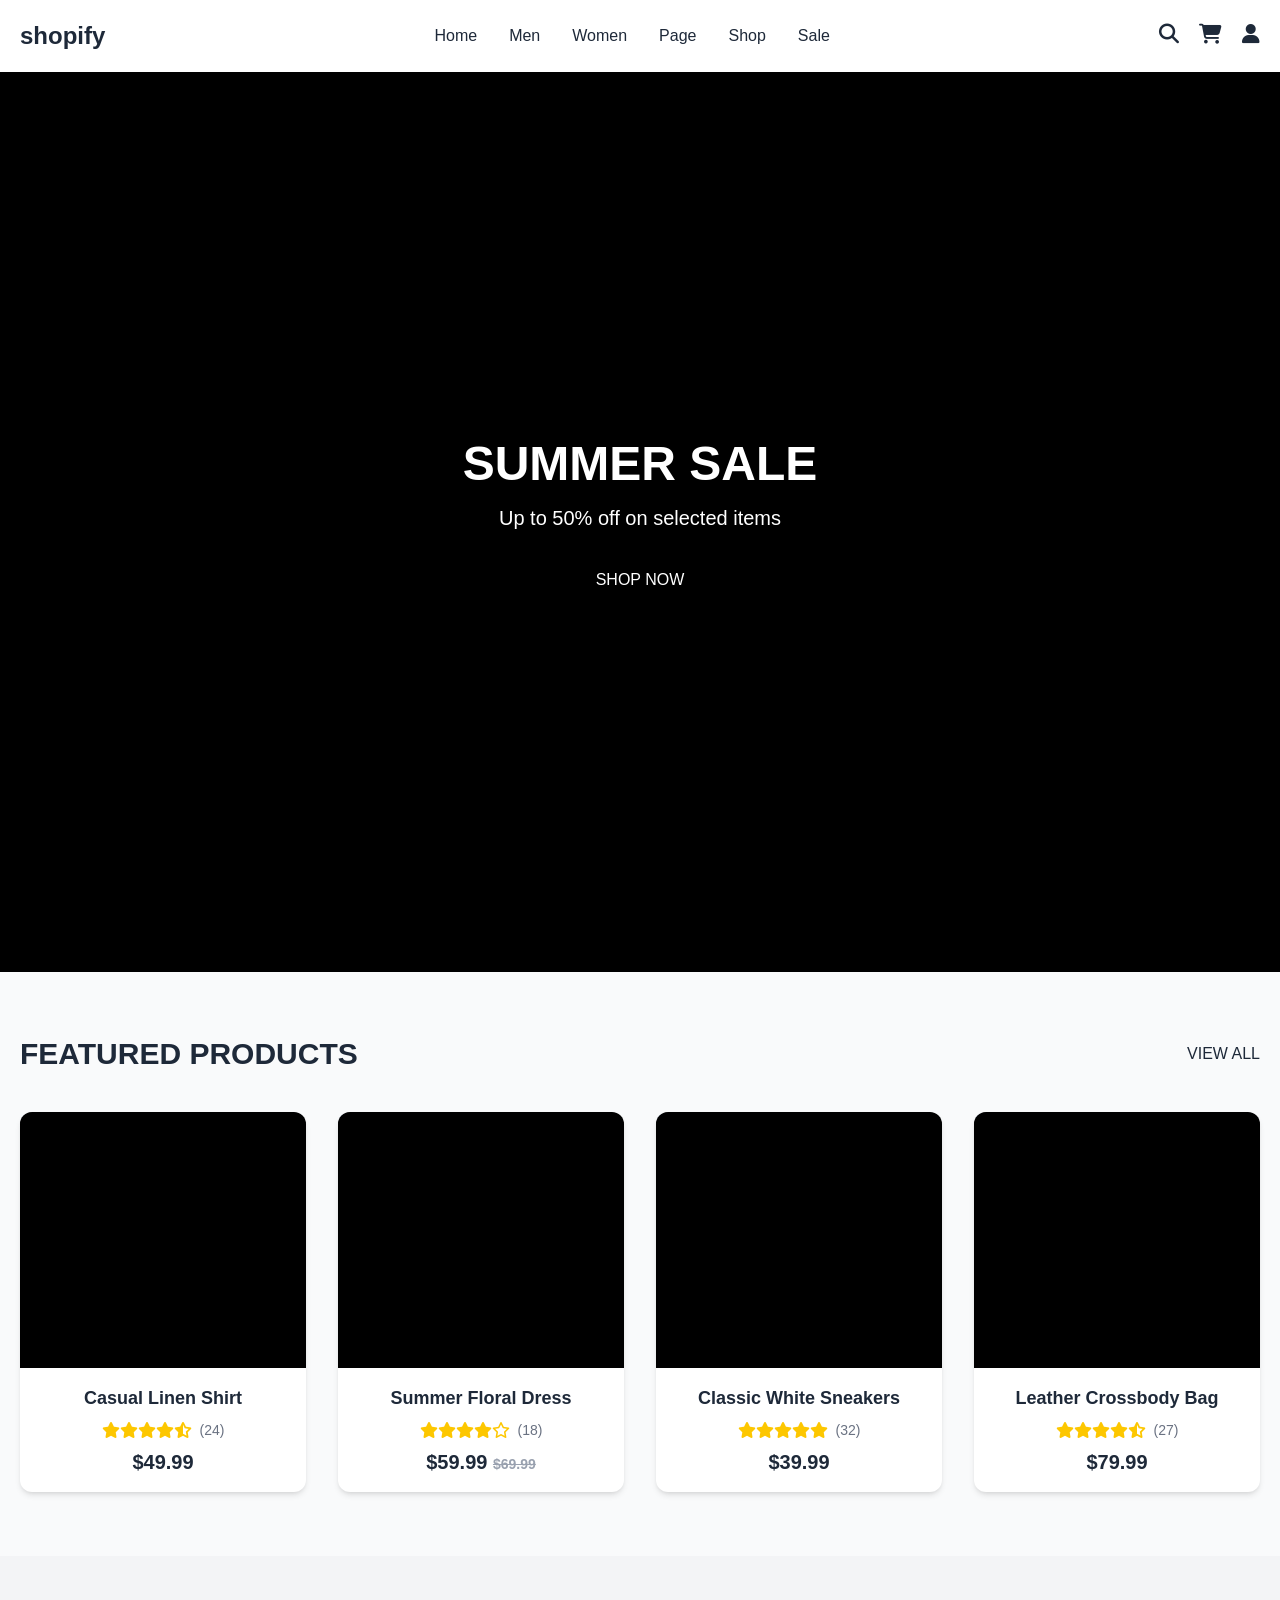
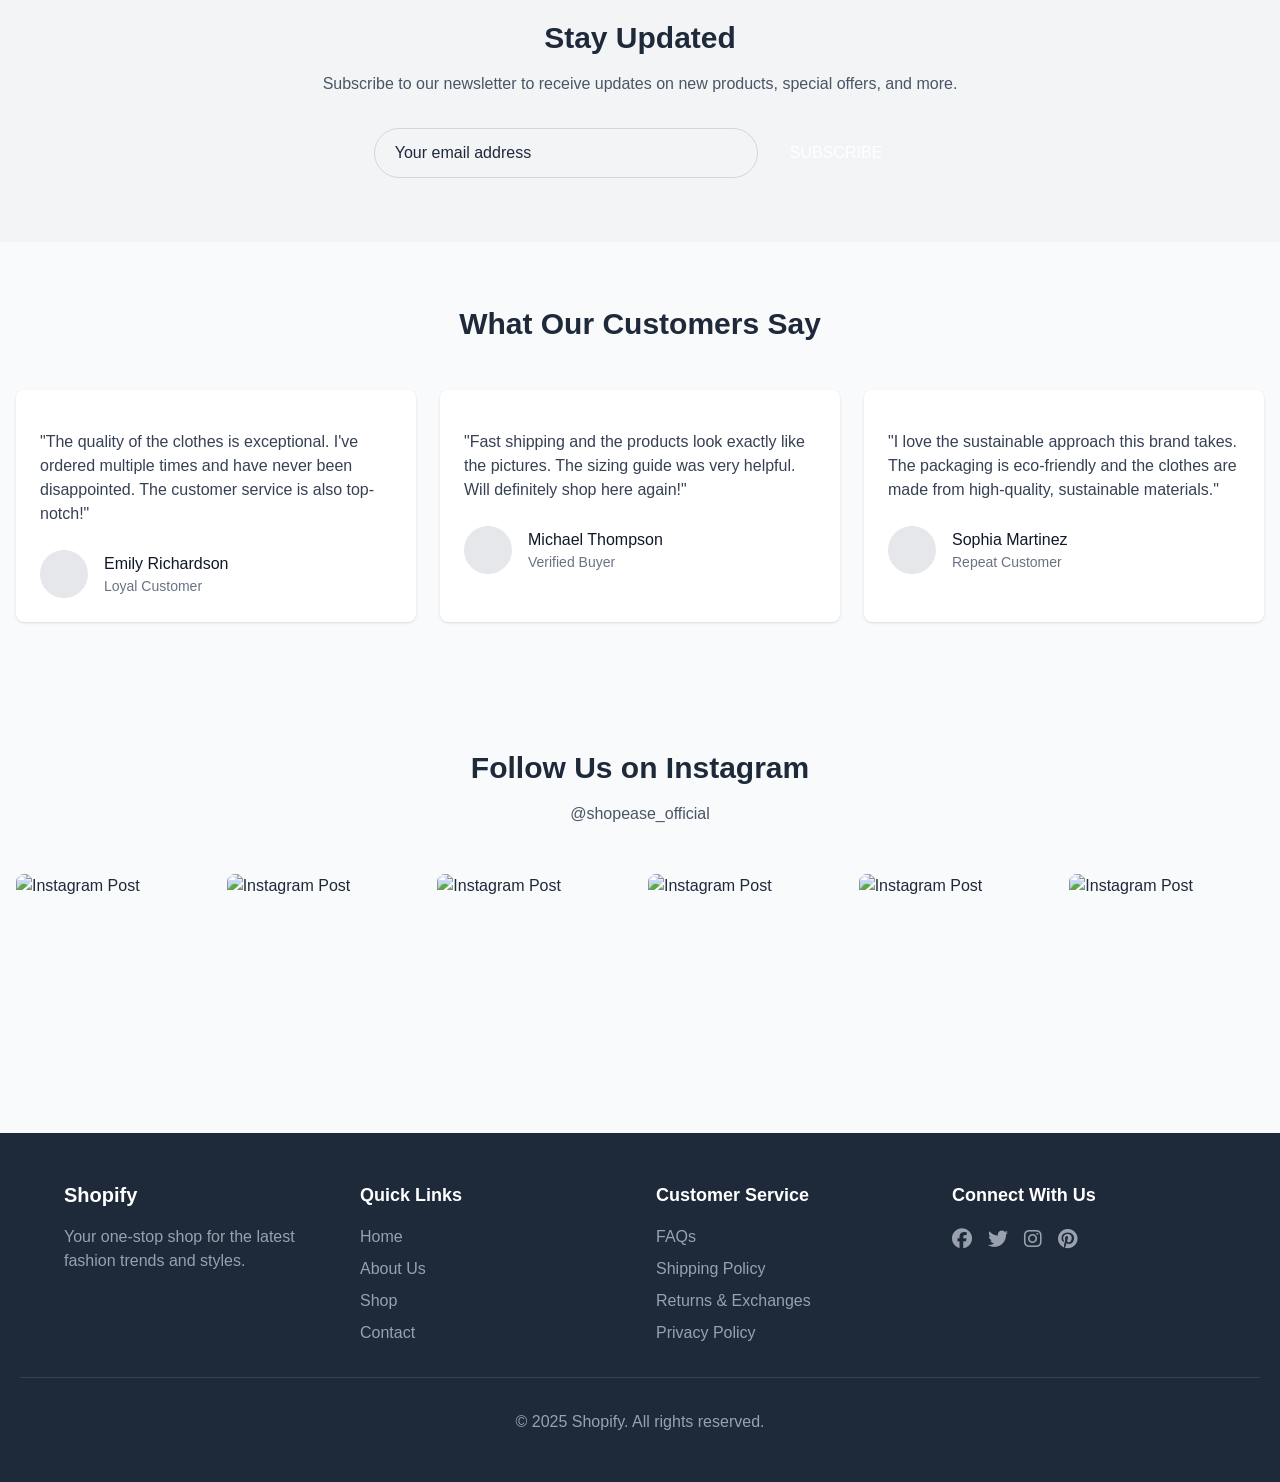
==== index.html @ f3292d83 "first commit" ====
<!DOCTYPE html>
<html lang="en">
<head>
    <meta charset="UTF-8">
    <meta name="viewport" content="width=device-width, initial-scale=1.0">
    <title>Shopify</title>
    <script src="https://cdn.tailwindcss.com"></script>
    <link rel="stylesheet" href="https://cdnjs.cloudflare.com/ajax/libs/font-awesome/6.4.0/css/all.min.css">
    <link rel="stylesheet" href="./output.css">
    <script>
        tailwind.config = {
            theme: {
                extend: {
                    colors: {
                        primary: '#ff6b6b',
                        secondary: '#ff8e8e',
                    },
                    animation: {
                        'shine': 'shine 3s infinite',
                        'fadeInUp': 'fadeInUp 0.8s forwards',
                        'pulse-slow': 'pulse 3s infinite',
                    },
                    keyframes: {
                        shine: {
                            '100%': { left: '100%' },
                        },
                        fadeInUp: {
                            '0%': { opacity: '0', transform: 'translateY(20px)' },
                            '100%': { opacity: '1', transform: 'translateY(0)' },
                        }
                    }
                }
            }
        }
    </script>
    <style type="text/css">
        .offer-banner::before {
            content: "";
            position: absolute;
            top: 0;
            left: -100%;
            width: 100%;
            height: 100%;
            background: linear-gradient(90deg, transparent, rgba(255,255,255,0.2), transparent);
            animation: shine 3s infinite;
        }
        
        .coupon-box::before {
            content: "10% OFF";
            position: absolute;
            top: -10px;
            right: -10px;
            background-color: #ff6b6b;
            color: white;
            padding: 5px 10px;
            border-radius: 50px;
            font-size: 0.8rem;
            transform: rotate(15deg);
            box-shadow: 0 2px 10px rgba(0,0,0,0.1);
        }
        
        .nav-link::after {
            content: '';
            position: absolute;
            bottom: -5px;
            left: 0;
            width: 0;
            height: 2px;
            background-color: #ff6b6b;
            transition: width 0.3s;
        }
        
        .nav-link:hover::after {
            width: 100%;
        }
    </style>
</head>
<body class="bg-gray-50 text-gray-800">
    
    <!-- Navigation Bar -->
    <nav class="flex justify-between items-center px-5 py-5 bg-white shadow-md sticky top-0 z-50">
        <div class="text-2xl font-bold text-gray-800">shopify</div>
        
        <ul class="flex space-x-8">
            <li class="relative">
                <a href="#" class="nav-link text-gray-800 font-medium hover:text-primary transition-colors duration-300">Home</a>
            </li>
            <li class="relative">
                <a href="#" class="nav-link text-gray-800 font-medium hover:text-primary transition-colors duration-300">Men</a>
            </li>
            <li class="relative">
                <a href="#" class="nav-link text-gray-800 font-medium hover:text-primary transition-colors duration-300">Women</a>
            </li>
            <li class="relative">
                <a href="#" class="nav-link text-gray-800 font-medium hover:text-primary transition-colors duration-300">Page</a>
            </li>
            <li class="relative">
                <a href="#" class="nav-link text-gray-800 font-medium hover:text-primary transition-colors duration-300">Shop</a>
            </li>
            <li class="relative">
                <a href="#" class="nav-link text-gray-800 font-medium hover:text-primary transition-colors duration-300">Sale</a>
            </li>
        </ul>
        
        <div class="flex items-center space-x-5">
            <a href="#" class="text-gray-800 hover:text-primary transition-all duration-300 hover:-translate-y-1">
                <i class="fas fa-search text-xl"></i>
            </a>
            <a href="./cart.html" class="text-gray-800 hover:text-primary transition-all duration-300 hover:-translate-y-1">
                <i class="fas fa-shopping-cart text-xl"></i>
            </a>
            <a href="./login.html" class="text-gray-800 hover:text-primary transition-all duration-300 hover:-translate-y-1">
                <i class="fas fa-user text-xl"></i>
            </a>
        </div>
    </nav>
    
    <!-- Hero Banner -->
    <div class="relative h-96 overflow-hidden min-h-screen">
        <img src="https://images.unsplash.com/photo-1483985988355-763728e1935b?ixlib=rb-4.0.3&ixid=M3wxMjA3fDB8MHxwaG90by1wYWdlfHx8fGVufDB8fHx8fA%3D%3D&auto=format&fit=crop&w=1470&q=80" 
             alt="Fashion Sale" 
             class="w-full h-full object-cover object-center"
             loading="lazy">
        <div class="absolute inset-0 bg-black bg-opacity-30 flex items-center justify-center">
            <div class="text-center text-white px-4 animate-fadeInUp">
                <h1 class="text-4xl md:text-5xl font-bold mb-4">SUMMER SALE</h1>
                <p class="text-xl mb-6">Up to 50% off on selected items</p>
                <button class="bg-primary hover:bg-red-500 text-white px-8 py-3 rounded-full font-medium transition-colors duration-300">
                    SHOP NOW
                </button>
            </div>
        </div>
    </div>
    
    
    
    <!-- Featured Products Section -->
    <div class="featured-section px-5 py-16 text-center">
        <div class="section-header flex justify-between items-center mb-10 animate-fadeInUp" style="animation-delay: 0.5s;">
            <h2 class="text-3xl font-bold">FEATURED PRODUCTS</h2>
            <a href="./veiw.html" class="text-primary font-medium hover:underline">VIEW ALL</a>
        </div>
        
        <!-- Product Grid -->
        <div class="grid grid-cols-1 md:grid-cols-2 lg:grid-cols-4 gap-8">
            <!-- Product 1 -->
            <div class="bg-white rounded-xl overflow-hidden shadow-md hover:shadow-xl transition-shadow duration-300 animate-fadeInUp" style="animation-delay: 0.6s;">
                <div class="relative overflow-hidden group">
                    <img src="https://images.unsplash.com/photo-1542272604-787c3835535d?ixlib=rb-4.0.3&ixid=M3wxMjA3fDB8MHxwaG90by1wYWdlfHx8fGVufDB8fHx8fA%3D%3D&auto=format&fit=crop&w=1026&q=80" 
                         alt="Men's Casual Shirt" 
                         class="w-full h-64 object-cover"
                         loading="lazy">
                    <div class="absolute inset-0 bg-black bg-opacity-0 group-hover:bg-opacity-20 transition-all duration-300"></div>
                    <button class="absolute bottom-4 left-1/2 transform -translate-x-1/2 bg-primary text-white px-6 py-2 rounded-full opacity-0 group-hover:opacity-100 transition-all duration-300 hover:bg-red-500">
                        Add to Cart
                    </button>
                </div>
                <div class="p-4">
                    <h3 class="font-semibold text-lg">Casual Linen Shirt</h3>
                    <div class="flex justify-center items-center mt-2">
                        <div class="flex text-yellow-400">
                            <i class="fas fa-star"></i>
                            <i class="fas fa-star"></i>
                            <i class="fas fa-star"></i>
                            <i class="fas fa-star"></i>
                            <i class="fas fa-star-half-alt"></i>
                        </div>
                        <span class="text-gray-500 text-sm ml-2">(24)</span>
                    </div>
                    <p class="text-primary font-bold text-xl mt-2">$49.99</p>
                </div>
            </div>
            
            <!-- Product 2 -->
            <div class="bg-white rounded-xl overflow-hidden shadow-md hover:shadow-xl transition-shadow duration-300 animate-fadeInUp" style="animation-delay: 0.7s;">
                <div class="relative overflow-hidden group">
                    <img src="https://images.unsplash.com/photo-1583743814966-8936f5b7be1a?ixlib=rb-4.0.3&ixid=M3wxMjA3fDB8MHxwaG90by1wYWdlfHx8fGVufDB8fHx8fA%3D%3D&auto=format&fit=crop&w=987&q=80" 
                         alt="Women's Summer Dress" 
                         class="w-full h-64 object-cover"
                         loading="lazy">
                    <div class="absolute inset-0 bg-black bg-opacity-0 group-hover:bg-opacity-20 transition-all duration-300"></div>
                    <button class="absolute bottom-4 left-1/2 transform -translate-x-1/2 bg-primary text-white px-6 py-2 rounded-full opacity-0 group-hover:opacity-100 transition-all duration-300 hover:bg-red-500">
                        Add to Cart
                    </button>
                </div>
                <div class="p-4">
                    <h3 class="font-semibold text-lg">Summer Floral Dress</h3>
                    <div class="flex justify-center items-center mt-2">
                        <div class="flex text-yellow-400">
                            <i class="fas fa-star"></i>
                            <i class="fas fa-star"></i>
                            <i class="fas fa-star"></i>
                            <i class="fas fa-star"></i>
                            <i class="far fa-star"></i>
                        </div>
                        <span class="text-gray-500 text-sm ml-2">(18)</span>
                    </div>
                    <p class="text-primary font-bold text-xl mt-2">$59.99 <span class="text-gray-400 text-sm line-through">$69.99</span></p>
                </div>
            </div>
            
            <!-- Product 3 -->
            <div class="bg-white rounded-xl overflow-hidden shadow-md hover:shadow-xl transition-shadow duration-300 animate-fadeInUp" style="animation-delay: 0.8s;">
                <div class="relative overflow-hidden group">
                    <img src="https://images.unsplash.com/photo-1591047139829-d91aecb6caea?ixlib=rb-4.0.3&ixid=M3wxMjA3fDB8MHxwaG90by1wYWdlfHx8fGVufDB8fHx8fA%3D%3D&auto=format&fit=crop&w=1036&q=80" 
                         alt="Men's Sneakers" 
                         class="w-full h-64 object-cover"
                         loading="lazy">
                    <div class="absolute inset-0 bg-black bg-opacity-0 group-hover:bg-opacity-20 transition-all duration-300"></div>
                    <button class="absolute bottom-4 left-1/2 transform -translate-x-1/2 bg-primary text-white px-6 py-2 rounded-full opacity-0 group-hover:opacity-100 transition-all duration-300 hover:bg-red-500">
                        Add to Cart
                    </button>
                </div>
                <div class="p-4">
                    <h3 class="font-semibold text-lg">Classic White Sneakers</h3>
                    <div class="flex justify-center items-center mt-2">
                        <div class="flex text-yellow-400">
                            <i class="fas fa-star"></i>
                            <i class="fas fa-star"></i>
                            <i class="fas fa-star"></i>
                            <i class="fas fa-star"></i>
                            <i class="fas fa-star"></i>
                        </div>
                        <span class="text-gray-500 text-sm ml-2">(32)</span>
                    </div>
                    <p class="text-primary font-bold text-xl mt-2">$39.99</p>
                </div>
            </div>
            
            <!-- Product 4 -->
            <div class="bg-white rounded-xl overflow-hidden shadow-md hover:shadow-xl transition-shadow duration-300 animate-fadeInUp" style="animation-delay: 0.9s;">
                <div class="relative overflow-hidden group">
                    <img src="https://images.unsplash.com/photo-1529374255404-311a2a4f1fd9?ixlib=rb-4.0.3&ixid=M3wxMjA3fDB8MHxwaG90by1wYWdlfHx8fGVufDB8fHx8fA%3D%3D&auto=format&fit=crop&w=1035&q=80" 
                         alt="Women's Handbag" 
                         class="w-full h-64 object-cover"
                         loading="lazy">
                    <div class="absolute inset-0 bg-black bg-opacity-0 group-hover:bg-opacity-20 transition-all duration-300"></div>
                    <button class="absolute bottom-4 left-1/2 transform -translate-x-1/2 bg-primary text-white px-6 py-2 rounded-full opacity-0 group-hover:opacity-100 transition-all duration-300 hover:bg-red-500">
                        Add to Cart
                    </button>
                </div>
                <div class="p-4">
                    <h3 class="font-semibold text-lg">Leather Crossbody Bag</h3>
                    <div class="flex justify-center items-center mt-2">
                        <div class="flex text-yellow-400">
                            <i class="fas fa-star"></i>
                            <i class="fas fa-star"></i>
                            <i class="fas fa-star"></i>
                            <i class="fas fa-star"></i>
                            <i class="fas fa-star-half-alt"></i>
                        </div>
                        <span class="text-gray-500 text-sm ml-2">(27)</span>
                    </div>
                    <p class="text-primary font-bold text-xl mt-2">$79.99</p>
                </div>
            </div>
        </div>

        
    </div>

    

        
    </div>
    
    <!-- Newsletter Section -->
    <div class="newsletter bg-gray-100 py-16 px-5">
        <div class="max-w-4xl mx-auto text-center animate-fadeInUp" style="animation-delay: 1s;">
            <h2 class="text-3xl font-bold mb-4">Stay Updated</h2>
            <p class="text-gray-600 mb-8 max-w-2xl mx-auto">Subscribe to our newsletter to receive updates on new products, special offers, and more.</p>
            <div class="flex flex-col sm:flex-row justify-center gap-2">
                <input type="email" placeholder="Your email address" class="px-5 py-3 rounded-full border border-gray-300 focus:outline-none focus:border-primary transition-colors duration-300 sm:w-96">
                <button class="bg-primary text-white px-6 py-3 rounded-full font-medium hover:bg-red-500 transition-colors duration-300">
                    SUBSCRIBE
                </button>
            </div>
        </div>
    </div>

    <section class="py-16 bg-gray-50">
      <div class="container mx-auto px-4">
        <h2 class="text-3xl font-bold text-center mb-12">
          What Our Customers Say
        </h2>

        <div class="grid grid-cols-1 md:grid-cols-3 gap-6">
          <!-- Testimonial 1 -->
          <div class="bg-white p-6 rounded-lg shadow-sm">
            <div class="flex text-amber-400 mb-4">
              <i class="ri-star-fill"></i>
              <i class="ri-star-fill"></i>
              <i class="ri-star-fill"></i>
              <i class="ri-star-fill"></i>
              <i class="ri-star-fill"></i>
            </div>
            <p class="text-gray-700 mb-6">
              "The quality of the clothes is exceptional. I've ordered multiple
              times and have never been disappointed. The customer service is
              also top-notch!"
            </p>
            <div class="flex items-center">
              <div
                class="w-12 h-12 rounded-full bg-gray-200 flex items-center justify-center text-gray-500 mr-4"
              >
                <i class="ri-user-3-line text-xl"></i>
              </div>
              <div>
                <h4 class="font-medium text-gray-900">Emily Richardson</h4>
                <p class="text-sm text-gray-500">Loyal Customer</p>
              </div>
            </div>
          </div>

          <!-- Testimonial 2 -->
          <div class="bg-white p-6 rounded-lg shadow-sm">
            <div class="flex text-amber-400 mb-4">
              <i class="ri-star-fill"></i>
              <i class="ri-star-fill"></i>
              <i class="ri-star-fill"></i>
              <i class="ri-star-fill"></i>
              <i class="ri-star-half-fill"></i>
            </div>
            <p class="text-gray-700 mb-6">
              "Fast shipping and the products look exactly like the pictures.
              The sizing guide was very helpful. Will definitely shop here
              again!"
            </p>
            <div class="flex items-center">
              <div
                class="w-12 h-12 rounded-full bg-gray-200 flex items-center justify-center text-gray-500 mr-4"
              >
                <i class="ri-user-3-line text-xl"></i>
              </div>
              <div>
                <h4 class="font-medium text-gray-900">Michael Thompson</h4>
                <p class="text-sm text-gray-500">Verified Buyer</p>
              </div>
            </div>
          </div>

          <!-- Testimonial 3 -->
          <div class="bg-white p-6 rounded-lg shadow-sm">
            <div class="flex text-amber-400 mb-4">
              <i class="ri-star-fill"></i>
              <i class="ri-star-fill"></i>
              <i class="ri-star-fill"></i>
              <i class="ri-star-fill"></i>
              <i class="ri-star-fill"></i>
            </div>
            <p class="text-gray-700 mb-6">
              "I love the sustainable approach this brand takes. The packaging
              is eco-friendly and the clothes are made from high-quality,
              sustainable materials."
            </p>
            <div class="flex items-center">
              <div
                class="w-12 h-12 rounded-full bg-gray-200 flex items-center justify-center text-gray-500 mr-4"
              >
                <i class="ri-user-3-line text-xl"></i>
              </div>
              <div>
                <h4 class="font-medium text-gray-900">Sophia Martinez</h4>
                <p class="text-sm text-gray-500">Repeat Customer</p>
              </div>
            </div>
          </div>
        </div>
      </div>
    </section>

    <!-- Instagram Feed -->
    <section class="py-16">
      <div class="container mx-auto px-4">
        <h2 class="text-3xl font-bold text-center mb-4">
          Follow Us on Instagram
        </h2>
        <p class="text-gray-600 text-center mb-12">@shopease_official</p>

        <div class="grid grid-cols-2 md:grid-cols-4 lg:grid-cols-6 gap-4">
          <a
            href="#"
            class="block aspect-square overflow-hidden rounded-lg group"
          >
            <img
              src="https://readdy.ai/api/search-image?query=fashion%20lifestyle%20image%2C%20person%20wearing%20stylish%20outfit%20in%20urban%20setting%2C%20natural%20lighting%2C%20candid%20pose%2C%20high%20quality&width=300&height=300&seq=insta1&orientation=squarish"
              alt="Instagram Post"
              class="w-full h-full object-cover transition-transform duration-500 group-hover:scale-110"
            />
          </a>
          <a
            href="#"
            class="block aspect-square overflow-hidden rounded-lg group"
          >
            <img
              src="https://readdy.ai/api/search-image?query=close-up%20of%20fashion%20accessories%20arrangement%2C%20minimal%20aesthetic%2C%20soft%20lighting%2C%20high%20quality%20product%20photography&width=300&height=300&seq=insta2&orientation=squarish"
              alt="Instagram Post"
              class="w-full h-full object-cover transition-transform duration-500 group-hover:scale-110"
            />
          </a>
          <a
            href="#"
            class="block aspect-square overflow-hidden rounded-lg group"
          >
            <img
              src="https://readdy.ai/api/search-image?query=person%20wearing%20elegant%20outfit%20in%20cafe%20setting%2C%20lifestyle%20fashion%20photography%2C%20soft%20natural%20lighting%2C%20candid%20moment&width=300&height=300&seq=insta3&orientation=squarish"
              alt="Instagram Post"
              class="w-full h-full object-cover transition-transform duration-500 group-hover:scale-110"
            />
          </a>
          <a
            href="#"
            class="block aspect-square overflow-hidden rounded-lg group"
          >
            <img
              src="https://readdy.ai/api/search-image?query=flatlay%20of%20fashion%20items%20including%20clothing%20and%20accessories%2C%20minimal%20aesthetic%2C%20soft%20lighting%2C%20high%20quality%20product%20photography&width=300&height=300&seq=insta4&orientation=squarish"
              alt="Instagram Post"
              class="w-full h-full object-cover transition-transform duration-500 group-hover:scale-110"
            />
          </a>
          <a
            href="#"
            class="block aspect-square overflow-hidden rounded-lg group"
          >
            <img
              src="https://readdy.ai/api/search-image?query=person%20wearing%20casual%20outfit%20in%20urban%20setting%2C%20lifestyle%20fashion%20photography%2C%20natural%20lighting%2C%20candid%20pose&width=300&height=300&seq=insta5&orientation=squarish"
              alt="Instagram Post"
              class="w-full h-full object-cover transition-transform duration-500 group-hover:scale-110"
            />
          </a>
          <a
            href="#"
            class="block aspect-square overflow-hidden rounded-lg group"
          >
            <img
              src="https://readdy.ai/api/search-image?query=close-up%20of%20shoes%20and%20accessories%2C%20minimal%20aesthetic%2C%20soft%20lighting%2C%20high%20quality%20product%20photography&width=300&height=300&seq=insta6&orientation=squarish"
              alt="Instagram Post"
              class="w-full h-full object-cover transition-transform duration-500 group-hover:scale-110"
            />
          </a>
        </div>
      </div>
    </section>
    
    <!-- Footer -->
    <footer class="bg-gray-800 text-white py-12 px-5">
        <div class="max-w-6xl mx-auto grid grid-cols-1 md:grid-cols-4 gap-8">
            <div>
                <h3 class="text-xl font-bold mb-4">Shopify</h3>
                <p class="text-gray-400">Your one-stop shop for the latest fashion trends and styles.</p>
            </div>
            <div>
                <h4 class="font-semibold text-lg mb-4">Quick Links</h4>
                <ul class="space-y-2">
                    <li><a href="#" class="text-gray-400 hover:text-white transition-colors duration-300">Home</a></li>
                    <li><a href="#" class="text-gray-400 hover:text-white transition-colors duration-300">About Us</a></li>
                    <li><a href="#" class="text-gray-400 hover:text-white transition-colors duration-300">Shop</a></li>
                    <li><a href="#" class="text-gray-400 hover:text-white transition-colors duration-300">Contact</a></li>
                </ul>
            </div>
            <div>
                <h4 class="font-semibold text-lg mb-4">Customer Service</h4>
                <ul class="space-y-2">
                    <li><a href="#" class="text-gray-400 hover:text-white transition-colors duration-300">FAQs</a></li>
                    <li><a href="#" class="text-gray-400 hover:text-white transition-colors duration-300">Shipping Policy</a></li>
                    <li><a href="#" class="text-gray-400 hover:text-white transition-colors duration-300">Returns & Exchanges</a></li>
                    <li><a href="#" class="text-gray-400 hover:text-white transition-colors duration-300">Privacy Policy</a></li>
                </ul>
            </div>
            <div>
                <h4 class="font-semibold text-lg mb-4">Connect With Us</h4>
                <div class="flex space-x-4">
                    <a href="#" class="text-gray-400 hover:text-white transition-colors duration-300 text-xl">
                        <i class="fab fa-facebook"></i>
                    </a>
                    <a href="#" class="text-gray-400 hover:text-white transition-colors duration-300 text-xl">
                        <i class="fab fa-twitter"></i>
                    </a>
                    <a href="#" class="text-gray-400 hover:text-white transition-colors duration-300 text-xl">
                        <i class="fab fa-instagram"></i>
                    </a>
                    <a href="#" class="text-gray-400 hover:text-white transition-colors duration-300 text-xl">
                        <i class="fab fa-pinterest"></i>
                    </a>
                </div>
            </div>
        </div>
        <div class="border-t border-gray-700 mt-8 pt-8 text-center text-gray-400">
            <p>&copy; 2025 Shopify. All rights reserved.</p>
        </div>
    </footer>
</body>
</html>
---- output.css ----
/*! tailwindcss v4.3.3 | MIT License | https://tailwindcss.com */
@layer properties;
@layer theme, base, components, utilities;
@layer theme {
  :root, :host {
    --font-sans: -apple-system, BlinkMacSystemFont, "Segoe UI", Roboto, "Helvetica Neue",
      "Noto Sans", Arial, sans-serif, "Apple Color Emoji", "Segoe UI Emoji",
      "Segoe UI Symbol", "Noto Color Emoji";
    --font-mono: ui-monospace, SFMono-Regular, Menlo, Monaco, Consolas, "Liberation Mono",
      "Courier New", monospace;
    --color-red-500: oklch(63.7% 0.237 25.331);
    --color-red-600: oklch(57.7% 0.245 27.325);
    --color-red-700: oklch(50.5% 0.213 27.518);
    --color-amber-50: oklch(98.7% 0.022 95.277);
    --color-amber-400: oklch(82.8% 0.189 84.429);
    --color-amber-800: oklch(47.3% 0.137 46.201);
    --color-yellow-400: oklch(85.2% 0.199 91.936);
    --color-yellow-500: oklch(79.5% 0.184 86.047);
    --color-green-50: oklch(98.2% 0.018 155.826);
    --color-green-600: oklch(62.7% 0.194 149.214);
    --color-green-700: oklch(52.7% 0.154 150.069);
    --color-green-800: oklch(44.8% 0.119 151.328);
    --color-blue-500: oklch(62.3% 0.214 259.815);
    --color-blue-600: oklch(54.6% 0.245 262.881);
    --color-blue-700: oklch(48.8% 0.243 264.376);
    --color-indigo-50: oklch(96.2% 0.018 272.314);
    --color-purple-50: oklch(97.7% 0.014 308.299);
    --color-purple-100: oklch(94.6% 0.033 307.174);
    --color-purple-500: oklch(62.7% 0.265 303.9);
    --color-purple-600: oklch(55.8% 0.288 302.321);
    --color-purple-700: oklch(49.6% 0.265 301.924);
    --color-rose-500: oklch(64.5% 0.246 16.439);
    --color-rose-600: oklch(58.6% 0.253 17.585);
    --color-gray-50: oklch(98.5% 0.002 247.839);
    --color-gray-100: oklch(96.7% 0.003 264.542);
    --color-gray-200: oklch(92.8% 0.006 264.531);
    --color-gray-300: oklch(87.2% 0.01 258.338);
    --color-gray-400: oklch(70.7% 0.022 261.325);
    --color-gray-500: oklch(55.1% 0.027 264.364);
    --color-gray-600: oklch(44.6% 0.03 256.802);
    --color-gray-700: oklch(37.3% 0.034 259.733);
    --color-gray-800: oklch(27.8% 0.033 256.848);
    --color-gray-900: oklch(21% 0.034 264.665);
    --color-black: #000;
    --color-white: #fff;
    --spacing: 0.25rem;
    --container-md: 28rem;
    --container-2xl: 42rem;
    --container-4xl: 56rem;
    --container-6xl: 72rem;
    --text-xs: 0.75rem;
    --text-xs--line-height: calc(1 / 0.75);
    --text-sm: 0.875rem;
    --text-sm--line-height: calc(1.25 / 0.875);
    --text-lg: 1.125rem;
    --text-lg--line-height: calc(1.75 / 1.125);
    --text-xl: 1.25rem;
    --text-xl--line-height: calc(1.75 / 1.25);
    --text-2xl: 1.5rem;
    --text-2xl--line-height: calc(2 / 1.5);
    --text-3xl: 1.875rem;
    --text-3xl--line-height: calc(2.25 / 1.875);
    --text-4xl: 2.25rem;
    --text-4xl--line-height: calc(2.5 / 2.25);
    --text-5xl: 3rem;
    --text-5xl--line-height: 1;
    --font-weight-medium: 500;
    --font-weight-semibold: 600;
    --font-weight-bold: 700;
    --radius-md: 0.375rem;
    --radius-lg: 0.5rem;
    --radius-xl: 0.75rem;
    --default-transition-duration: 150ms;
    --default-transition-timing-function: cubic-bezier(0.4, 0, 0.2, 1);
    --default-font-family: var(--font-sans);
    --default-mono-font-family: var(--font-mono);
  }
}
@layer base {
  *, ::after, ::before, ::backdrop, ::file-selector-button {
    box-sizing: border-box;
    margin: 0;
    padding: 0;
    border: 0 solid;
  }
  html, :host {
    line-height: 1.5;
    -webkit-text-size-adjust: 100%;
    tab-size: 4;
    font-family: var(--default-font-family, -apple-system, BlinkMacSystemFont, "Segoe UI", Roboto, "Helvetica Neue", "Noto Sans", Arial, sans-serif, "Apple Color Emoji", "Segoe UI Emoji", "Segoe UI Symbol", "Noto Color Emoji");
    font-feature-settings: var(--default-font-feature-settings, normal);
    font-variation-settings: var(--default-font-variation-settings, normal);
    -webkit-tap-highlight-color: transparent;
  }
  hr {
    height: 0;
    color: inherit;
    border-top-width: 1px;
  }
  abbr:where([title]) {
    -webkit-text-decoration: underline dotted;
    text-decoration: underline dotted;
  }
  h1, h2, h3, h4, h5, h6 {
    font-size: inherit;
    font-weight: inherit;
  }
  a {
    color: inherit;
    -webkit-text-decoration: inherit;
    text-decoration: inherit;
  }
  b, strong {
    font-weight: bolder;
  }
  code, kbd, samp, pre {
    font-family: var(--default-mono-font-family, ui-monospace, SFMono-Regular, Menlo, Monaco, Consolas, "Liberation Mono", "Courier New", monospace);
    font-feature-settings: var(--default-mono-font-feature-settings, normal);
    font-variation-settings: var(--default-mono-font-variation-settings, normal);
    font-size: 1em;
  }
  small {
    font-size: 80%;
  }
  sub, sup {
    font-size: 75%;
    line-height: 0;
    position: relative;
    vertical-align: baseline;
  }
  sub {
    bottom: -0.25em;
  }
  sup {
    top: -0.5em;
  }
  table {
    text-indent: 0;
    border-color: inherit;
    border-collapse: collapse;
  }
  :-moz-focusring:where(:not(iframe)) {
    outline: auto;
  }
  progress {
    vertical-align: baseline;
  }
  summary {
    display: list-item;
  }
  ol, ul, menu {
    list-style: none;
  }
  img, svg, video, canvas, audio, iframe, embed, object {
    display: block;
    vertical-align: middle;
  }
  img, video {
    max-width: 100%;
    height: auto;
  }
  button, input, select, optgroup, textarea, ::file-selector-button {
    font: inherit;
    font-feature-settings: inherit;
    font-variation-settings: inherit;
    letter-spacing: inherit;
    color: inherit;
    border-radius: 0;
    background-color: transparent;
    opacity: 1;
  }
  :where(select:is([multiple], [size])) optgroup {
    font-weight: bolder;
  }
  :where(select:is([multiple], [size])) optgroup option {
    padding-inline-start: 20px;
  }
  ::file-selector-button {
    margin-inline-end: 4px;
  }
  ::placeholder {
    opacity: 1;
  }
  @supports (not (-webkit-appearance: -apple-pay-button))  or (contain-intrinsic-size: 1px) {
    ::placeholder {
      color: currentcolor;
      @supports (color: color-mix(in lab, red, red)) {
        color: color-mix(in oklab, currentcolor 50%, transparent);
      }
    }
  }
  textarea {
    resize: vertical;
  }
  ::-webkit-search-decoration {
    -webkit-appearance: none;
  }
  ::-webkit-date-and-time-value {
    min-height: 1lh;
    text-align: inherit;
  }
  ::-webkit-datetime-edit {
    display: inline-flex;
  }
  ::-webkit-datetime-edit-fields-wrapper {
    padding: 0;
  }
  ::-webkit-datetime-edit, ::-webkit-datetime-edit-year-field, ::-webkit-datetime-edit-month-field, ::-webkit-datetime-edit-day-field, ::-webkit-datetime-edit-hour-field, ::-webkit-datetime-edit-minute-field, ::-webkit-datetime-edit-second-field, ::-webkit-datetime-edit-millisecond-field, ::-webkit-datetime-edit-meridiem-field {
    padding-block: 0;
  }
  ::-webkit-calendar-picker-indicator {
    line-height: 1;
  }
  :-moz-ui-invalid {
    box-shadow: none;
  }
  button, input:where([type="button"], [type="reset"], [type="submit"]), ::file-selector-button {
    appearance: button;
  }
  ::-webkit-inner-spin-button, ::-webkit-outer-spin-button {
    height: auto;
  }
  [hidden]:where(:not([hidden="until-found"])) {
    display: none !important;
  }
}
@layer utilities {
  .absolute {
    position: absolute;
  }
  .relative {
    position: relative;
  }
  .sticky {
    position: sticky;
  }
  .inset-0 {
    inset: 0px;
  }
  .top-0 {
    top: 0px;
  }
  .top-4 {
    top: calc(var(--spacing) * 4);
  }
  .bottom-4 {
    bottom: calc(var(--spacing) * 4);
  }
  .left-1\/2 {
    left: calc(1 / 2 * 100%);
  }
  .z-50 {
    z-index: 50;
  }
  .container {
    width: 100%;
    @media (width >= 40rem) {
      max-width: 40rem;
    }
    @media (width >= 48rem) {
      max-width: 48rem;
    }
    @media (width >= 64rem) {
      max-width: 64rem;
    }
    @media (width >= 80rem) {
      max-width: 80rem;
    }
    @media (width >= 96rem) {
      max-width: 96rem;
    }
  }
  .mx-auto {
    margin-inline: auto;
  }
  .my-2 {
    margin-block: calc(var(--spacing) * 2);
  }
  .mt-1 {
    margin-top: var(--spacing);
  }
  .mt-2 {
    margin-top: calc(var(--spacing) * 2);
  }
  .mt-3 {
    margin-top: calc(var(--spacing) * 3);
  }
  .mt-4 {
    margin-top: calc(var(--spacing) * 4);
  }
  .mt-6 {
    margin-top: calc(var(--spacing) * 6);
  }
  .mt-8 {
    margin-top: calc(var(--spacing) * 8);
  }
  .mt-10 {
    margin-top: calc(var(--spacing) * 10);
  }
  .mr-1 {
    margin-right: var(--spacing);
  }
  .mr-2 {
    margin-right: calc(var(--spacing) * 2);
  }
  .mr-3 {
    margin-right: calc(var(--spacing) * 3);
  }
  .mr-4 {
    margin-right: calc(var(--spacing) * 4);
  }
  .mb-2 {
    margin-bottom: calc(var(--spacing) * 2);
  }
  .mb-4 {
    margin-bottom: calc(var(--spacing) * 4);
  }
  .mb-6 {
    margin-bottom: calc(var(--spacing) * 6);
  }
  .mb-8 {
    margin-bottom: calc(var(--spacing) * 8);
  }
  .mb-10 {
    margin-bottom: calc(var(--spacing) * 10);
  }
  .mb-12 {
    margin-bottom: calc(var(--spacing) * 12);
  }
  .ml-1 {
    margin-left: var(--spacing);
  }
  .ml-2 {
    margin-left: calc(var(--spacing) * 2);
  }
  .ml-auto {
    margin-left: auto;
  }
  .block {
    display: block;
  }
  .flex {
    display: flex;
  }
  .grid {
    display: grid;
  }
  .hidden {
    display: none;
  }
  .inline-block {
    display: inline-block;
  }
  .inline-flex {
    display: inline-flex;
  }
  .aspect-square {
    aspect-ratio: 1 / 1;
  }
  .h-4 {
    height: calc(var(--spacing) * 4);
  }
  .h-5 {
    height: calc(var(--spacing) * 5);
  }
  .h-10 {
    height: calc(var(--spacing) * 10);
  }
  .h-12 {
    height: calc(var(--spacing) * 12);
  }
  .h-16 {
    height: calc(var(--spacing) * 16);
  }
  .h-20 {
    height: calc(var(--spacing) * 20);
  }
  .h-64 {
    height: calc(var(--spacing) * 64);
  }
  .h-96 {
    height: calc(var(--spacing) * 96);
  }
  .h-full {
    height: 100%;
  }
  .h-screen {
    height: 100vh;
  }
  .min-h-screen {
    min-height: 100vh;
  }
  .w-4 {
    width: calc(var(--spacing) * 4);
  }
  .w-5 {
    width: calc(var(--spacing) * 5);
  }
  .w-8 {
    width: calc(var(--spacing) * 8);
  }
  .w-10 {
    width: calc(var(--spacing) * 10);
  }
  .w-12 {
    width: calc(var(--spacing) * 12);
  }
  .w-16 {
    width: calc(var(--spacing) * 16);
  }
  .w-20 {
    width: calc(var(--spacing) * 20);
  }
  .w-64 {
    width: calc(var(--spacing) * 64);
  }
  .w-full {
    width: 100%;
  }
  .max-w-2xl {
    max-width: var(--container-2xl);
  }
  .max-w-4xl {
    max-width: var(--container-4xl);
  }
  .max-w-6xl {
    max-width: var(--container-6xl);
  }
  .max-w-md {
    max-width: var(--container-md);
  }
  .flex-1 {
    flex: 1;
  }
  .flex-grow {
    flex-grow: 1;
  }
  .-translate-x-1\/2 {
    --tw-translate-x: calc(calc(1 / 2 * 100%) * -1);
    translate: var(--tw-translate-x) var(--tw-translate-y);
  }
  .transform {
    transform: var(--tw-rotate-x,) var(--tw-rotate-y,) var(--tw-rotate-z,) var(--tw-skew-x,) var(--tw-skew-y,);
  }
  .cursor-not-allowed {
    cursor: not-allowed;
  }
  .cursor-pointer {
    cursor: pointer;
  }
  .grid-cols-1 {
    grid-template-columns: repeat(1, minmax(0, 1fr));
  }
  .grid-cols-2 {
    grid-template-columns: repeat(2, minmax(0, 1fr));
  }
  .flex-col {
    flex-direction: column;
  }
  .items-center {
    align-items: center;
  }
  .items-start {
    align-items: flex-start;
  }
  .justify-between {
    justify-content: space-between;
  }
  .justify-center {
    justify-content: center;
  }
  .justify-end {
    justify-content: flex-end;
  }
  .gap-2 {
    gap: calc(var(--spacing) * 2);
  }
  .gap-3 {
    gap: calc(var(--spacing) * 3);
  }
  .gap-4 {
    gap: calc(var(--spacing) * 4);
  }
  .gap-6 {
    gap: calc(var(--spacing) * 6);
  }
  .gap-8 {
    gap: calc(var(--spacing) * 8);
  }
  :where(.space-y-2 > :not(:last-child)) {
    --tw-space-y-reverse: 0;
    margin-block-start: calc(calc(var(--spacing) * 2) * var(--tw-space-y-reverse));
    margin-block-end: calc(calc(var(--spacing) * 2) * calc(1 - var(--tw-space-y-reverse)));
  }
  :where(.space-y-3 > :not(:last-child)) {
    --tw-space-y-reverse: 0;
    margin-block-start: calc(calc(var(--spacing) * 3) * var(--tw-space-y-reverse));
    margin-block-end: calc(calc(var(--spacing) * 3) * calc(1 - var(--tw-space-y-reverse)));
  }
  :where(.space-y-6 > :not(:last-child)) {
    --tw-space-y-reverse: 0;
    margin-block-start: calc(calc(var(--spacing) * 6) * var(--tw-space-y-reverse));
    margin-block-end: calc(calc(var(--spacing) * 6) * calc(1 - var(--tw-space-y-reverse)));
  }
  :where(.space-x-2 > :not(:last-child)) {
    --tw-space-x-reverse: 0;
    margin-inline-start: calc(calc(var(--spacing) * 2) * var(--tw-space-x-reverse));
    margin-inline-end: calc(calc(var(--spacing) * 2) * calc(1 - var(--tw-space-x-reverse)));
  }
  :where(.space-x-3 > :not(:last-child)) {
    --tw-space-x-reverse: 0;
    margin-inline-start: calc(calc(var(--spacing) * 3) * var(--tw-space-x-reverse));
    margin-inline-end: calc(calc(var(--spacing) * 3) * calc(1 - var(--tw-space-x-reverse)));
  }
  :where(.space-x-4 > :not(:last-child)) {
    --tw-space-x-reverse: 0;
    margin-inline-start: calc(calc(var(--spacing) * 4) * var(--tw-space-x-reverse));
    margin-inline-end: calc(calc(var(--spacing) * 4) * calc(1 - var(--tw-space-x-reverse)));
  }
  :where(.space-x-5 > :not(:last-child)) {
    --tw-space-x-reverse: 0;
    margin-inline-start: calc(calc(var(--spacing) * 5) * var(--tw-space-x-reverse));
    margin-inline-end: calc(calc(var(--spacing) * 5) * calc(1 - var(--tw-space-x-reverse)));
  }
  :where(.space-x-8 > :not(:last-child)) {
    --tw-space-x-reverse: 0;
    margin-inline-start: calc(calc(var(--spacing) * 8) * var(--tw-space-x-reverse));
    margin-inline-end: calc(calc(var(--spacing) * 8) * calc(1 - var(--tw-space-x-reverse)));
  }
  .overflow-hidden {
    overflow: hidden;
  }
  .rounded {
    border-radius: 0.25rem;
  }
  .rounded-full {
    border-radius: calc(infinity * 1px);
  }
  .rounded-lg {
    border-radius: var(--radius-lg);
  }
  .rounded-md {
    border-radius: var(--radius-md);
  }
  .rounded-xl {
    border-radius: var(--radius-xl);
  }
  .rounded-l {
    border-top-left-radius: 0.25rem;
    border-bottom-left-radius: 0.25rem;
  }
  .rounded-l-lg {
    border-top-left-radius: var(--radius-lg);
    border-bottom-left-radius: var(--radius-lg);
  }
  .rounded-r {
    border-top-right-radius: 0.25rem;
    border-bottom-right-radius: 0.25rem;
  }
  .rounded-r-lg {
    border-top-right-radius: var(--radius-lg);
    border-bottom-right-radius: var(--radius-lg);
  }
  .border {
    border-style: var(--tw-border-style);
    border-width: 1px;
  }
  .border-x {
    border-inline-style: var(--tw-border-style);
    border-inline-width: 1px;
  }
  .border-y {
    border-block-style: var(--tw-border-style);
    border-block-width: 1px;
  }
  .border-t {
    border-top-style: var(--tw-border-style);
    border-top-width: 1px;
  }
  .border-b {
    border-bottom-style: var(--tw-border-style);
    border-bottom-width: 1px;
  }
  .border-blue-500 {
    border-color: var(--color-blue-500);
  }
  .border-gray-100 {
    border-color: var(--color-gray-100);
  }
  .border-gray-200 {
    border-color: var(--color-gray-200);
  }
  .border-gray-300 {
    border-color: var(--color-gray-300);
  }
  .border-gray-700 {
    border-color: var(--color-gray-700);
  }
  .border-transparent {
    border-color: transparent;
  }
  .bg-amber-50 {
    background-color: var(--color-amber-50);
  }
  .bg-black {
    background-color: var(--color-black);
  }
  .bg-blue-500 {
    background-color: var(--color-blue-500);
  }
  .bg-blue-600 {
    background-color: var(--color-blue-600);
  }
  .bg-gray-50 {
    background-color: var(--color-gray-50);
  }
  .bg-gray-100 {
    background-color: var(--color-gray-100);
  }
  .bg-gray-200 {
    background-color: var(--color-gray-200);
  }
  .bg-gray-500 {
    background-color: var(--color-gray-500);
  }
  .bg-gray-800 {
    background-color: var(--color-gray-800);
  }
  .bg-green-50 {
    background-color: var(--color-green-50);
  }
  .bg-green-600 {
    background-color: var(--color-green-600);
  }
  .bg-indigo-50 {
    background-color: var(--color-indigo-50);
  }
  .bg-purple-50 {
    background-color: var(--color-purple-50);
  }
  .bg-purple-500 {
    background-color: var(--color-purple-500);
  }
  .bg-purple-600 {
    background-color: var(--color-purple-600);
  }
  .bg-red-600 {
    background-color: var(--color-red-600);
  }
  .bg-white {
    background-color: var(--color-white);
  }
  .object-cover {
    object-fit: cover;
  }
  .object-center {
    object-position: center;
  }
  .p-1 {
    padding: var(--spacing);
  }
  .p-2 {
    padding: calc(var(--spacing) * 2);
  }
  .p-3 {
    padding: calc(var(--spacing) * 3);
  }
  .p-4 {
    padding: calc(var(--spacing) * 4);
  }
  .p-6 {
    padding: calc(var(--spacing) * 6);
  }
  .p-8 {
    padding: calc(var(--spacing) * 8);
  }
  .p-10 {
    padding: calc(var(--spacing) * 10);
  }
  .px-2 {
    padding-inline: calc(var(--spacing) * 2);
  }
  .px-3 {
    padding-inline: calc(var(--spacing) * 3);
  }
  .px-4 {
    padding-inline: calc(var(--spacing) * 4);
  }
  .px-5 {
    padding-inline: calc(var(--spacing) * 5);
  }
  .px-6 {
    padding-inline: calc(var(--spacing) * 6);
  }
  .px-8 {
    padding-inline: calc(var(--spacing) * 8);
  }
  .py-1 {
    padding-block: var(--spacing);
  }
  .py-1\.5 {
    padding-block: calc(var(--spacing) * 1.5);
  }
  .py-2 {
    padding-block: calc(var(--spacing) * 2);
  }
  .py-3 {
    padding-block: calc(var(--spacing) * 3);
  }
  .py-4 {
    padding-block: calc(var(--spacing) * 4);
  }
  .py-5 {
    padding-block: calc(var(--spacing) * 5);
  }
  .py-8 {
    padding-block: calc(var(--spacing) * 8);
  }
  .py-12 {
    padding-block: calc(var(--spacing) * 12);
  }
  .py-16 {
    padding-block: calc(var(--spacing) * 16);
  }
  .pt-2 {
    padding-top: calc(var(--spacing) * 2);
  }
  .pt-3 {
    padding-top: calc(var(--spacing) * 3);
  }
  .pt-8 {
    padding-top: calc(var(--spacing) * 8);
  }
  .text-center {
    text-align: center;
  }
  .text-left {
    text-align: left;
  }
  .text-right {
    text-align: right;
  }
  .text-2xl {
    font-size: var(--text-2xl);
    line-height: var(--tw-leading, var(--text-2xl--line-height));
  }
  .text-3xl {
    font-size: var(--text-3xl);
    line-height: var(--tw-leading, var(--text-3xl--line-height));
  }
  .text-4xl {
    font-size: var(--text-4xl);
    line-height: var(--tw-leading, var(--text-4xl--line-height));
  }
  .text-5xl {
    font-size: var(--text-5xl);
    line-height: var(--tw-leading, var(--text-5xl--line-height));
  }
  .text-lg {
    font-size: var(--text-lg);
    line-height: var(--tw-leading, var(--text-lg--line-height));
  }
  .text-sm {
    font-size: var(--text-sm);
    line-height: var(--tw-leading, var(--text-sm--line-height));
  }
  .text-xl {
    font-size: var(--text-xl);
    line-height: var(--tw-leading, var(--text-xl--line-height));
  }
  .text-xs {
    font-size: var(--text-xs);
    line-height: var(--tw-leading, var(--text-xs--line-height));
  }
  .font-bold {
    --tw-font-weight: var(--font-weight-bold);
    font-weight: var(--font-weight-bold);
  }
  .font-medium {
    --tw-font-weight: var(--font-weight-medium);
    font-weight: var(--font-weight-medium);
  }
  .font-semibold {
    --tw-font-weight: var(--font-weight-semibold);
    font-weight: var(--font-weight-semibold);
  }
  .whitespace-nowrap {
    white-space: nowrap;
  }
  .text-amber-400 {
    color: var(--color-amber-400);
  }
  .text-amber-800 {
    color: var(--color-amber-800);
  }
  .text-blue-500 {
    color: var(--color-blue-500);
  }
  .text-blue-600 {
    color: var(--color-blue-600);
  }
  .text-gray-300 {
    color: var(--color-gray-300);
  }
  .text-gray-400 {
    color: var(--color-gray-400);
  }
  .text-gray-500 {
    color: var(--color-gray-500);
  }
  .text-gray-600 {
    color: var(--color-gray-600);
  }
  .text-gray-700 {
    color: var(--color-gray-700);
  }
  .text-gray-800 {
    color: var(--color-gray-800);
  }
  .text-gray-900 {
    color: var(--color-gray-900);
  }
  .text-green-600 {
    color: var(--color-green-600);
  }
  .text-green-800 {
    color: var(--color-green-800);
  }
  .text-purple-700 {
    color: var(--color-purple-700);
  }
  .text-red-500 {
    color: var(--color-red-500);
  }
  .text-rose-600 {
    color: var(--color-rose-600);
  }
  .text-white {
    color: var(--color-white);
  }
  .text-yellow-400 {
    color: var(--color-yellow-400);
  }
  .text-yellow-500 {
    color: var(--color-yellow-500);
  }
  .line-through {
    text-decoration-line: line-through;
  }
  .opacity-0 {
    opacity: 0%;
  }
  .opacity-50 {
    opacity: 50%;
  }
  .shadow {
    --tw-shadow: 0 1px 3px 0 var(--tw-shadow-color, rgb(0 0 0 / 0.1)), 0 1px 2px -1px var(--tw-shadow-color, rgb(0 0 0 / 0.1));
    box-shadow: var(--tw-inset-shadow), var(--tw-inset-ring-shadow), var(--tw-ring-offset-shadow), var(--tw-ring-shadow), var(--tw-shadow);
  }
  .shadow-md {
    --tw-shadow: 0 4px 6px -1px var(--tw-shadow-color, rgb(0 0 0 / 0.1)), 0 2px 4px -2px var(--tw-shadow-color, rgb(0 0 0 / 0.1));
    box-shadow: var(--tw-inset-shadow), var(--tw-inset-ring-shadow), var(--tw-ring-offset-shadow), var(--tw-ring-shadow), var(--tw-shadow);
  }
  .shadow-sm {
    --tw-shadow: 0 1px 3px 0 var(--tw-shadow-color, rgb(0 0 0 / 0.1)), 0 1px 2px -1px var(--tw-shadow-color, rgb(0 0 0 / 0.1));
    box-shadow: var(--tw-inset-shadow), var(--tw-inset-ring-shadow), var(--tw-ring-offset-shadow), var(--tw-ring-shadow), var(--tw-shadow);
  }
  .transition {
    transition-property: color, background-color, border-color, outline-color, text-decoration-color, fill, stroke, --tw-gradient-from, --tw-gradient-via, --tw-gradient-to, opacity, box-shadow, transform, translate, scale, rotate, filter, -webkit-backdrop-filter, backdrop-filter, display, content-visibility, overlay, pointer-events;
    transition-timing-function: var(--tw-ease, var(--default-transition-timing-function));
    transition-duration: var(--tw-duration, var(--default-transition-duration));
  }
  .transition-all {
    transition-property: all;
    transition-timing-function: var(--tw-ease, var(--default-transition-timing-function));
    transition-duration: var(--tw-duration, var(--default-transition-duration));
  }
  .transition-colors {
    transition-property: color, background-color, border-color, outline-color, text-decoration-color, fill, stroke, --tw-gradient-from, --tw-gradient-via, --tw-gradient-to;
    transition-timing-function: var(--tw-ease, var(--default-transition-timing-function));
    transition-duration: var(--tw-duration, var(--default-transition-duration));
  }
  .transition-shadow {
    transition-property: box-shadow;
    transition-timing-function: var(--tw-ease, var(--default-transition-timing-function));
    transition-duration: var(--tw-duration, var(--default-transition-duration));
  }
  .transition-transform {
    transition-property: transform, translate, scale, rotate;
    transition-timing-function: var(--tw-ease, var(--default-transition-timing-function));
    transition-duration: var(--tw-duration, var(--default-transition-duration));
  }
  .duration-300 {
    --tw-duration: 300ms;
    transition-duration: 300ms;
  }
  .duration-500 {
    --tw-duration: 500ms;
    transition-duration: 500ms;
  }
  @media (hover: hover) {
    .group-hover\:scale-110:is(:where(.group):hover *) {
      --tw-scale-x: 110%;
      --tw-scale-y: 110%;
      --tw-scale-z: 110%;
      scale: var(--tw-scale-x) var(--tw-scale-y);
    }
    .group-hover\:opacity-100:is(:where(.group):hover *) {
      opacity: 100%;
    }
    .hover\:-translate-y-1:hover {
      --tw-translate-y: calc(var(--spacing) * -1);
      translate: var(--tw-translate-x) var(--tw-translate-y);
    }
    .hover\:bg-blue-600:hover {
      background-color: var(--color-blue-600);
    }
    .hover\:bg-blue-700:hover {
      background-color: var(--color-blue-700);
    }
    .hover\:bg-gray-50:hover {
      background-color: var(--color-gray-50);
    }
    .hover\:bg-gray-100:hover {
      background-color: var(--color-gray-100);
    }
    .hover\:bg-green-700:hover {
      background-color: var(--color-green-700);
    }
    .hover\:bg-purple-100:hover {
      background-color: var(--color-purple-100);
    }
    .hover\:bg-purple-700:hover {
      background-color: var(--color-purple-700);
    }
    .hover\:bg-red-500:hover {
      background-color: var(--color-red-500);
    }
    .hover\:bg-red-700:hover {
      background-color: var(--color-red-700);
    }
    .hover\:text-blue-700:hover {
      color: var(--color-blue-700);
    }
    .hover\:text-rose-500:hover {
      color: var(--color-rose-500);
    }
    .hover\:text-white:hover {
      color: var(--color-white);
    }
    .hover\:underline:hover {
      text-decoration-line: underline;
    }
    .hover\:shadow-xl:hover {
      --tw-shadow: 0 20px 25px -5px var(--tw-shadow-color, rgb(0 0 0 / 0.1)), 0 8px 10px -6px var(--tw-shadow-color, rgb(0 0 0 / 0.1));
      box-shadow: var(--tw-inset-shadow), var(--tw-inset-ring-shadow), var(--tw-ring-offset-shadow), var(--tw-ring-shadow), var(--tw-shadow);
    }
  }
  .focus\:border-blue-500:focus {
    border-color: var(--color-blue-500);
  }
  .focus\:ring-2:focus {
    --tw-ring-shadow: var(--tw-ring-inset,) 0 0 0 calc(2px + var(--tw-ring-offset-width)) var(--tw-ring-color, currentcolor);
    box-shadow: var(--tw-inset-shadow), var(--tw-inset-ring-shadow), var(--tw-ring-offset-shadow), var(--tw-ring-shadow), var(--tw-shadow);
  }
  .focus\:ring-blue-500:focus {
    --tw-ring-color: var(--color-blue-500);
  }
  .focus\:ring-offset-2:focus {
    --tw-ring-offset-width: 2px;
    --tw-ring-offset-shadow: var(--tw-ring-inset,) 0 0 0 var(--tw-ring-offset-width) var(--tw-ring-offset-color);
  }
  .focus\:outline-none:focus {
    --tw-outline-style: none;
    outline-style: none;
  }
  @media (width >= 40rem) {
    .sm\:block {
      display: block;
    }
    .sm\:hidden {
      display: none;
    }
    .sm\:inline {
      display: inline;
    }
    .sm\:w-96 {
      width: calc(var(--spacing) * 96);
    }
    .sm\:flex-row {
      flex-direction: row;
    }
    .sm\:p-6 {
      padding: calc(var(--spacing) * 6);
    }
  }
  @media (width >= 48rem) {
    .md\:col-span-1 {
      grid-column: span 1 / span 1;
    }
    .md\:col-span-2 {
      grid-column: span 2 / span 2;
    }
    .md\:w-1\/4 {
      width: calc(1 / 4 * 100%);
    }
    .md\:w-3\/4 {
      width: calc(3 / 4 * 100%);
    }
    .md\:max-w-2xl {
      max-width: var(--container-2xl);
    }
    .md\:grid-cols-2 {
      grid-template-columns: repeat(2, minmax(0, 1fr));
    }
    .md\:grid-cols-3 {
      grid-template-columns: repeat(3, minmax(0, 1fr));
    }
    .md\:grid-cols-4 {
      grid-template-columns: repeat(4, minmax(0, 1fr));
    }
    .md\:flex-row {
      flex-direction: row;
    }
    .md\:text-5xl {
      font-size: var(--text-5xl);
      line-height: var(--tw-leading, var(--text-5xl--line-height));
    }
  }
  @media (width >= 64rem) {
    .lg\:grid-cols-4 {
      grid-template-columns: repeat(4, minmax(0, 1fr));
    }
    .lg\:grid-cols-6 {
      grid-template-columns: repeat(6, minmax(0, 1fr));
    }
  }
}
@property --tw-translate-x {
  syntax: "*";
  inherits: false;
  initial-value: 0;
}
@property --tw-translate-y {
  syntax: "*";
  inherits: false;
  initial-value: 0;
}
@property --tw-translate-z {
  syntax: "*";
  inherits: false;
  initial-value: 0;
}
@property --tw-rotate-x {
  syntax: "*";
  inherits: false;
}
@property --tw-rotate-y {
  syntax: "*";
  inherits: false;
}
@property --tw-rotate-z {
  syntax: "*";
  inherits: false;
}
@property --tw-skew-x {
  syntax: "*";
  inherits: false;
}
@property --tw-skew-y {
  syntax: "*";
  inherits: false;
}
@property --tw-space-y-reverse {
  syntax: "*";
  inherits: false;
  initial-value: 0;
}
@property --tw-space-x-reverse {
  syntax: "*";
  inherits: false;
  initial-value: 0;
}
@property --tw-border-style {
  syntax: "*";
  inherits: false;
  initial-value: solid;
}
@property --tw-font-weight {
  syntax: "*";
  inherits: false;
}
@property --tw-shadow {
  syntax: "*";
  inherits: false;
  initial-value: 0 0 #0000;
}
@property --tw-shadow-color {
  syntax: "*";
  inherits: false;
}
@property --tw-shadow-alpha {
  syntax: "<percentage>";
  inherits: false;
  initial-value: 100%;
}
@property --tw-inset-shadow {
  syntax: "*";
  inherits: false;
  initial-value: 0 0 #0000;
}
@property --tw-inset-shadow-color {
  syntax: "*";
  inherits: false;
}
@property --tw-inset-shadow-alpha {
  syntax: "<percentage>";
  inherits: false;
  initial-value: 100%;
}
@property --tw-ring-color {
  syntax: "*";
  inherits: false;
}
@property --tw-ring-shadow {
  syntax: "*";
  inherits: false;
  initial-value: 0 0 #0000;
}
@property --tw-inset-ring-color {
  syntax: "*";
  inherits: false;
}
@property --tw-inset-ring-shadow {
  syntax: "*";
  inherits: false;
  initial-value: 0 0 #0000;
}
@property --tw-ring-inset {
  syntax: "*";
  inherits: false;
}
@property --tw-ring-offset-width {
  syntax: "<length>";
  inherits: false;
  initial-value: 0px;
}
@property --tw-ring-offset-color {
  syntax: "*";
  inherits: false;
  initial-value: #fff;
}
@property --tw-ring-offset-shadow {
  syntax: "*";
  inherits: false;
  initial-value: 0 0 #0000;
}
@property --tw-duration {
  syntax: "*";
  inherits: false;
}
@property --tw-scale-x {
  syntax: "*";
  inherits: false;
  initial-value: 1;
}
@property --tw-scale-y {
  syntax: "*";
  inherits: false;
  initial-value: 1;
}
@property --tw-scale-z {
  syntax: "*";
  inherits: false;
  initial-value: 1;
}
@layer properties {
  @supports ((-webkit-hyphens: none) and (not (margin-trim: inline))) or ((-moz-orient: inline) and (not (color:rgb(from red r g b)))) {
    *, ::before, ::after, ::backdrop {
      --tw-translate-x: 0;
      --tw-translate-y: 0;
      --tw-translate-z: 0;
      --tw-rotate-x: initial;
      --tw-rotate-y: initial;
      --tw-rotate-z: initial;
      --tw-skew-x: initial;
      --tw-skew-y: initial;
      --tw-space-y-reverse: 0;
      --tw-space-x-reverse: 0;
      --tw-border-style: solid;
      --tw-font-weight: initial;
      --tw-shadow: 0 0 #0000;
      --tw-shadow-color: initial;
      --tw-shadow-alpha: 100%;
      --tw-inset-shadow: 0 0 #0000;
      --tw-inset-shadow-color: initial;
      --tw-inset-shadow-alpha: 100%;
      --tw-ring-color: initial;
      --tw-ring-shadow: 0 0 #0000;
      --tw-inset-ring-color: initial;
      --tw-inset-ring-shadow: 0 0 #0000;
      --tw-ring-inset: initial;
      --tw-ring-offset-width: 0px;
      --tw-ring-offset-color: #fff;
      --tw-ring-offset-shadow: 0 0 #0000;
      --tw-duration: initial;
      --tw-scale-x: 1;
      --tw-scale-y: 1;
      --tw-scale-z: 1;
    }
  }
}
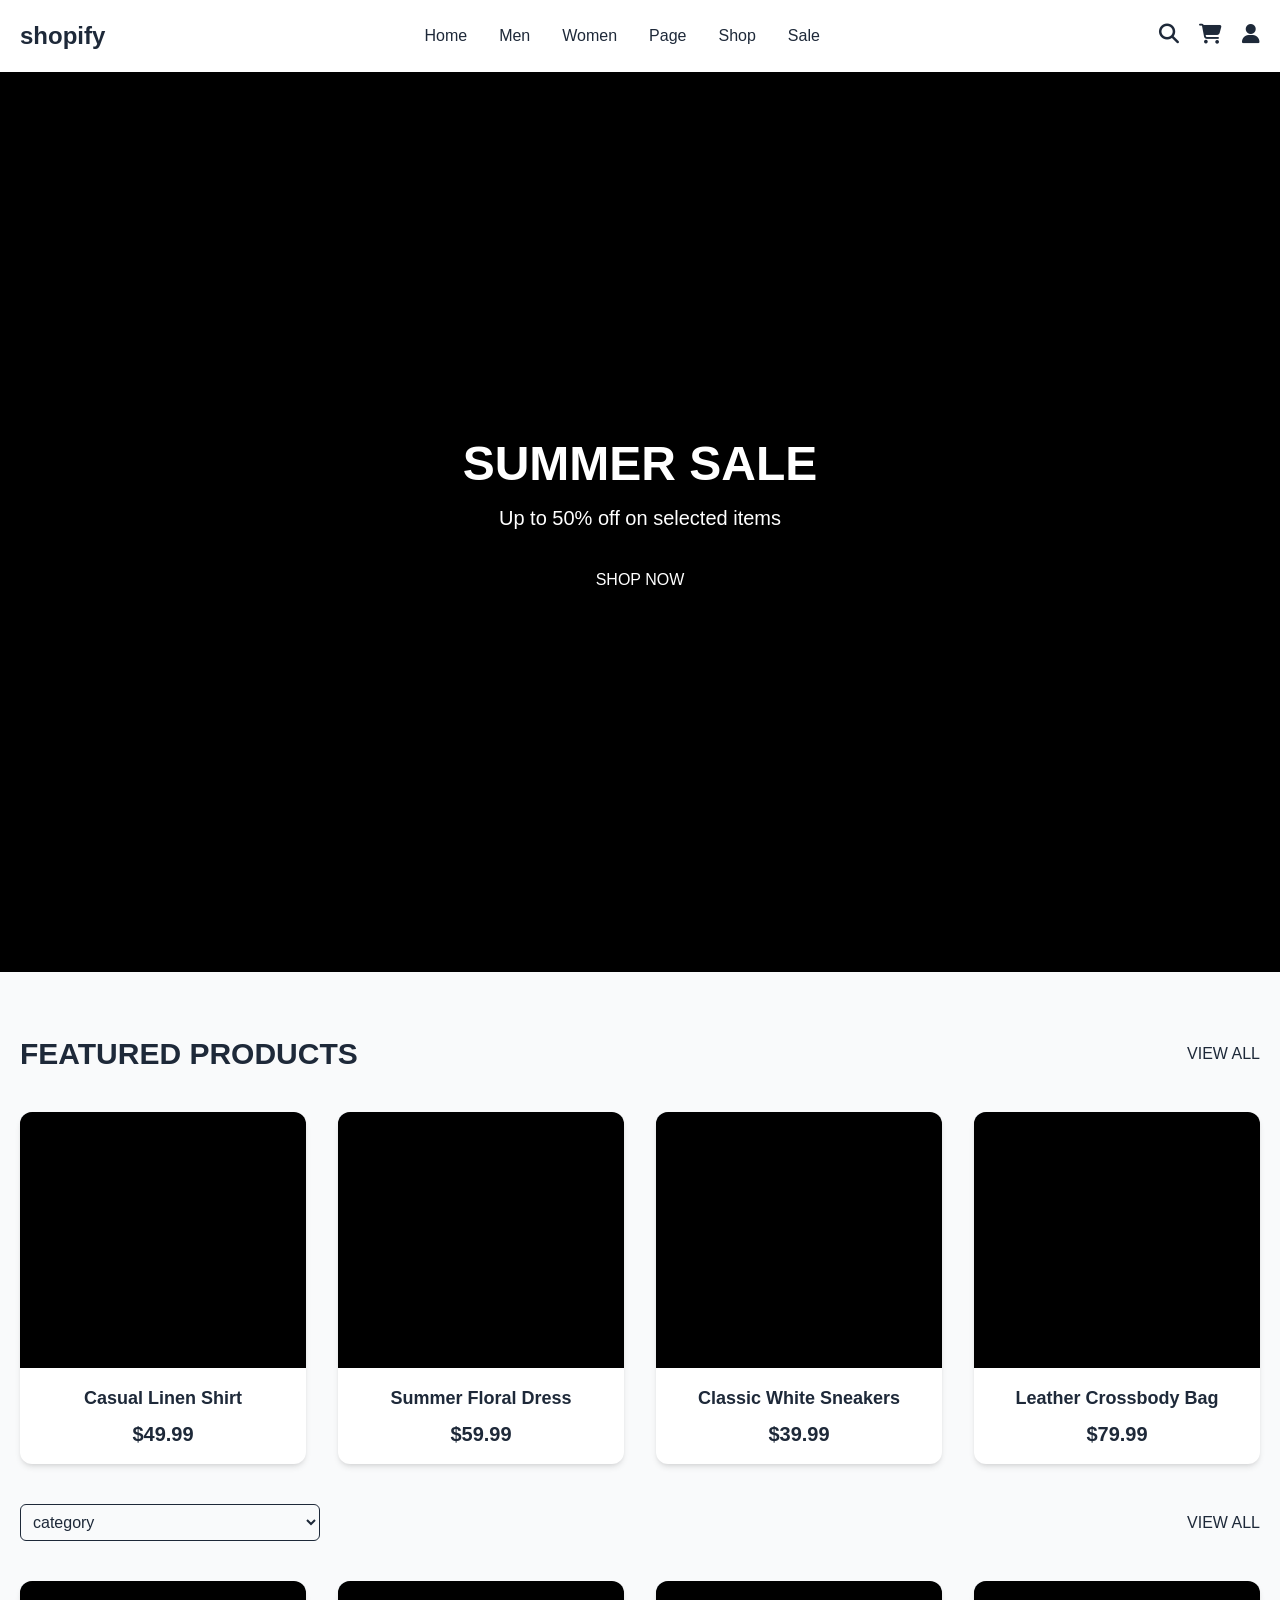
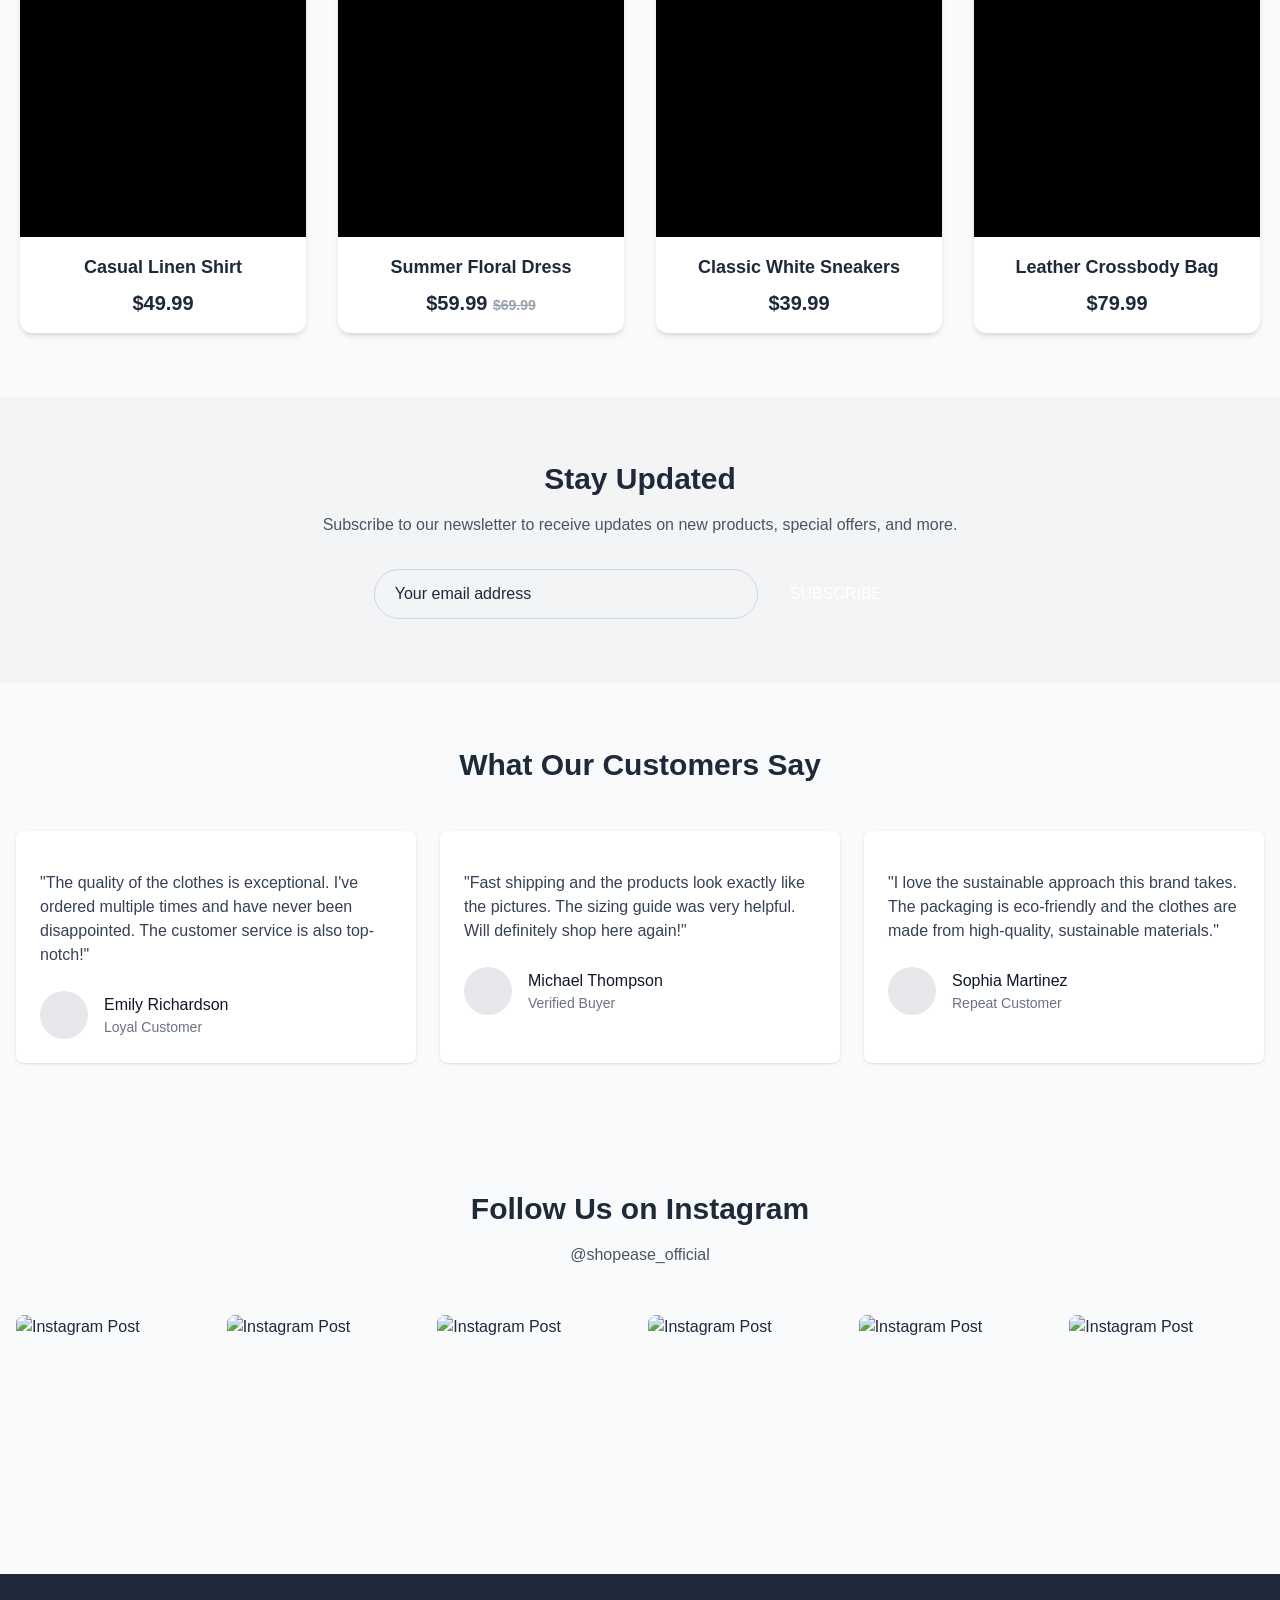
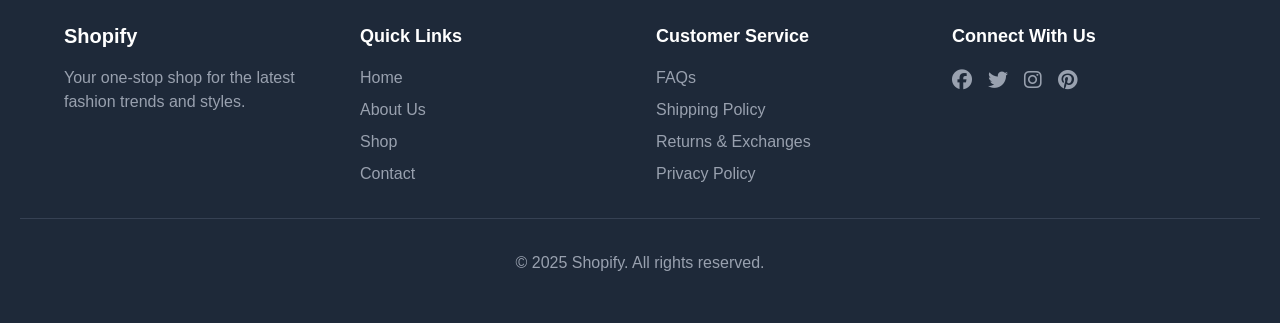
==== commit 989f62c1: "added category and sort" ====
--- a/index.html
+++ b/index.html
@@ -1,5 +1,6 @@
 <!DOCTYPE html>
 <html lang="en">
+
 <head>
     <meta charset="UTF-8">
     <meta name="viewport" content="width=device-width, initial-scale=1.0">
@@ -41,10 +42,10 @@
             left: -100%;
             width: 100%;
             height: 100%;
-            background: linear-gradient(90deg, transparent, rgba(255,255,255,0.2), transparent);
+            background: linear-gradient(90deg, transparent, rgba(255, 255, 255, 0.2), transparent);
             animation: shine 3s infinite;
         }
-        
+
         .coupon-box::before {
             content: "10% OFF";
             position: absolute;
@@ -56,9 +57,9 @@
             border-radius: 50px;
             font-size: 0.8rem;
             transform: rotate(15deg);
-            box-shadow: 0 2px 10px rgba(0,0,0,0.1);
+            box-shadow: 0 2px 10px rgba(0, 0, 0, 0.1);
         }
-        
+
         .nav-link::after {
             content: '';
             position: absolute;
@@ -69,209 +70,316 @@
             background-color: #ff6b6b;
             transition: width 0.3s;
         }
-        
+
         .nav-link:hover::after {
             width: 100%;
         }
     </style>
 </head>
+
 <body class="bg-gray-50 text-gray-800">
-    
+
     <!-- Navigation Bar -->
     <nav class="flex justify-between items-center px-5 py-5 bg-white shadow-md sticky top-0 z-50">
         <div class="text-2xl font-bold text-gray-800">shopify</div>
-        
-        <ul class="flex space-x-8">
+
+        <ul class="space-x-8 hidden md:flex">
             <li class="relative">
-                <a href="#" class="nav-link text-gray-800 font-medium hover:text-primary transition-colors duration-300">Home</a>
+                <a href="#"
+                    class="nav-link text-gray-800 font-medium hover:text-primary transition-colors duration-300">Home</a>
             </li>
             <li class="relative">
-                <a href="#" class="nav-link text-gray-800 font-medium hover:text-primary transition-colors duration-300">Men</a>
+                <a href="#"
+                    class="nav-link text-gray-800 font-medium hover:text-primary transition-colors duration-300">Men</a>
             </li>
             <li class="relative">
-                <a href="#" class="nav-link text-gray-800 font-medium hover:text-primary transition-colors duration-300">Women</a>
+                <a href="#"
+                    class="nav-link text-gray-800 font-medium hover:text-primary transition-colors duration-300">Women</a>
             </li>
             <li class="relative">
-                <a href="#" class="nav-link text-gray-800 font-medium hover:text-primary transition-colors duration-300">Page</a>
+                <a href="#"
+                    class="nav-link text-gray-800 font-medium hover:text-primary transition-colors duration-300">Page</a>
             </li>
             <li class="relative">
-                <a href="#" class="nav-link text-gray-800 font-medium hover:text-primary transition-colors duration-300">Shop</a>
+                <a href="#"
+                    class="nav-link text-gray-800 font-medium hover:text-primary transition-colors duration-300">Shop</a>
             </li>
             <li class="relative">
-                <a href="#" class="nav-link text-gray-800 font-medium hover:text-primary transition-colors duration-300">Sale</a>
+                <a href="#"
+                    class="nav-link text-gray-800 font-medium hover:text-primary transition-colors duration-300">Sale</a>
             </li>
         </ul>
-        
-        <div class="flex items-center space-x-5">
-            <a href="#" class="text-gray-800 hover:text-primary transition-all duration-300 hover:-translate-y-1">
+
+        <div class="flex items-center space-x-3 md:space-x-5">
+            <!-- Search -->
+            <form id="searchForm" class="flex items-center">
+                <input id="searchInput" type="search" placeholder="Search products..."
+                    class="hidden w-40 md:w-64 border-b border-gray-400 bg-transparent px-2 py-1 text-gray-800 focus:outline-none focus:border-primary" />
+            </form>
+
+            <button id="searchToggle" type="button" aria-label="Search"
+                class="text-gray-800 hover:text-primary transition-all duration-300 hover:-translate-y-1">
                 <i class="fas fa-search text-xl"></i>
+            </button>
+
+            <a href="./cart.html"
+                class="relative text-gray-800 hover:text-primary transition-all duration-300 hover:-translate-y-1">
+                <i class="fas fa-shopping-cart text-xl"></i>
+                <span id="cartCount"
+                    class=" absolute -top-2 -right-3 bg-red-500 text-white text-xs rounded-full w-5 h-5 flex items-center justify-center">0</span>
             </a>
-            <a href="./cart.html" class="text-gray-800 hover:text-primary transition-all duration-300 hover:-translate-y-1">
-                <i class="fas fa-shopping-cart text-xl"></i>
-            </a>
-            <a href="./login.html" class="text-gray-800 hover:text-primary transition-all duration-300 hover:-translate-y-1">
+            <a href="./login.html"
+                class="text-gray-800 hover:text-primary transition-all duration-300 hover:-translate-y-1">
                 <i class="fas fa-user text-xl"></i>
             </a>
         </div>
     </nav>
-    
+
     <!-- Hero Banner -->
     <div class="relative h-96 overflow-hidden min-h-screen">
-        <img src="https://images.unsplash.com/photo-1483985988355-763728e1935b?ixlib=rb-4.0.3&ixid=M3wxMjA3fDB8MHxwaG90by1wYWdlfHx8fGVufDB8fHx8fA%3D%3D&auto=format&fit=crop&w=1470&q=80" 
-             alt="Fashion Sale" 
-             class="w-full h-full object-cover object-center"
-             loading="lazy">
+        <img src="https://images.unsplash.com/photo-1483985988355-763728e1935b?ixlib=rb-4.0.3&ixid=M3wxMjA3fDB8MHxwaG90by1wYWdlfHx8fGVufDB8fHx8fA%3D%3D&auto=format&fit=crop&w=1470&q=80"
+            alt="Fashion Sale" class="w-full h-full object-cover object-center" loading="lazy">
         <div class="absolute inset-0 bg-black bg-opacity-30 flex items-center justify-center">
             <div class="text-center text-white px-4 animate-fadeInUp">
                 <h1 class="text-4xl md:text-5xl font-bold mb-4">SUMMER SALE</h1>
                 <p class="text-xl mb-6">Up to 50% off on selected items</p>
-                <button class="bg-primary hover:bg-red-500 text-white px-8 py-3 rounded-full font-medium transition-colors duration-300">
+                <button
+                    class="bg-primary hover:bg-red-500 text-white px-8 py-3 rounded-full font-medium transition-colors duration-300">
                     SHOP NOW
                 </button>
             </div>
         </div>
     </div>
-    
-    
-    
+
+
+
     <!-- Featured Products Section -->
     <div class="featured-section px-5 py-16 text-center">
-        <div class="section-header flex justify-between items-center mb-10 animate-fadeInUp" style="animation-delay: 0.5s;">
+        <div class="section-header flex justify-between items-center mb-10 animate-fadeInUp"
+            style="animation-delay: 0.5s;">
             <h2 class="text-3xl font-bold">FEATURED PRODUCTS</h2>
             <a href="./veiw.html" class="text-primary font-medium hover:underline">VIEW ALL</a>
         </div>
-        
+
         <!-- Product Grid -->
-        <div class="grid grid-cols-1 md:grid-cols-2 lg:grid-cols-4 gap-8">
+        <div id="img-div" class="grid grid-cols-1 md:grid-cols-2 lg:grid-cols-4 gap-8">
             <!-- Product 1 -->
-            <div class="bg-white rounded-xl overflow-hidden shadow-md hover:shadow-xl transition-shadow duration-300 animate-fadeInUp" style="animation-delay: 0.6s;">
-                <div class="relative overflow-hidden group">
-                    <img src="https://images.unsplash.com/photo-1542272604-787c3835535d?ixlib=rb-4.0.3&ixid=M3wxMjA3fDB8MHxwaG90by1wYWdlfHx8fGVufDB8fHx8fA%3D%3D&auto=format&fit=crop&w=1026&q=80" 
-                         alt="Men's Casual Shirt" 
-                         class="w-full h-64 object-cover"
-                         loading="lazy">
-                    <div class="absolute inset-0 bg-black bg-opacity-0 group-hover:bg-opacity-20 transition-all duration-300"></div>
-                    <button class="absolute bottom-4 left-1/2 transform -translate-x-1/2 bg-primary text-white px-6 py-2 rounded-full opacity-0 group-hover:opacity-100 transition-all duration-300 hover:bg-red-500">
-                        Add to Cart
-                    </button>
-                </div>
-                <div class="p-4">
-                    <h3 class="font-semibold text-lg">Casual Linen Shirt</h3>
-                    <div class="flex justify-center items-center mt-2">
-                        <div class="flex text-yellow-400">
-                            <i class="fas fa-star"></i>
-                            <i class="fas fa-star"></i>
-                            <i class="fas fa-star"></i>
-                            <i class="fas fa-star"></i>
-                            <i class="fas fa-star-half-alt"></i>
-                        </div>
-                        <span class="text-gray-500 text-sm ml-2">(24)</span>
-                    </div>
-                    <p class="text-primary font-bold text-xl mt-2">$49.99</p>
-                </div>
-            </div>
-            
+            <div class="bg-white rounded-xl overflow-hidden shadow-md hover:shadow-xl transition-shadow duration-300 animate-fadeInUp"
+                style="animation-delay: 0.6s;">
+                <div class="relative overflow-hidden group">
+                    <img src="https://images.unsplash.com/photo-1542272604-787c3835535d?ixlib=rb-4.0.3&ixid=M3wxMjA3fDB8MHxwaG90by1wYWdlfHx8fGVufDB8fHx8fA%3D%3D&auto=format&fit=crop&w=1026&q=80"
+                        alt="Men's Casual Shirt" class="w-full h-64 object-cover" loading="lazy">
+                    <div
+                        class="absolute inset-0 bg-black bg-opacity-0 group-hover:bg-opacity-20 transition-all duration-300">
+                    </div>
+                    <button
+                        class="absolute bottom-4 left-1/2 transform -translate-x-1/2 bg-primary text-white px-6 py-2 rounded-full opacity-0 group-hover:opacity-100 transition-all duration-300 hover:bg-red-500">
+                        Add to Cart
+                    </button>
+                </div>
+                <div class="p-4">
+                    <h3 class="title font-semibold text-lg">Casual Linen Shirt</h3>
+                    <p class="desc text-primary font-bold text-xl mt-2"></p>
+                    <p class="price text-primary font-bold text-xl mt-2">$49.99</p>
+                </div>
+            </div>
+
             <!-- Product 2 -->
-            <div class="bg-white rounded-xl overflow-hidden shadow-md hover:shadow-xl transition-shadow duration-300 animate-fadeInUp" style="animation-delay: 0.7s;">
-                <div class="relative overflow-hidden group">
-                    <img src="https://images.unsplash.com/photo-1583743814966-8936f5b7be1a?ixlib=rb-4.0.3&ixid=M3wxMjA3fDB8MHxwaG90by1wYWdlfHx8fGVufDB8fHx8fA%3D%3D&auto=format&fit=crop&w=987&q=80" 
-                         alt="Women's Summer Dress" 
-                         class="w-full h-64 object-cover"
-                         loading="lazy">
-                    <div class="absolute inset-0 bg-black bg-opacity-0 group-hover:bg-opacity-20 transition-all duration-300"></div>
-                    <button class="absolute bottom-4 left-1/2 transform -translate-x-1/2 bg-primary text-white px-6 py-2 rounded-full opacity-0 group-hover:opacity-100 transition-all duration-300 hover:bg-red-500">
-                        Add to Cart
-                    </button>
-                </div>
-                <div class="p-4">
-                    <h3 class="font-semibold text-lg">Summer Floral Dress</h3>
-                    <div class="flex justify-center items-center mt-2">
-                        <div class="flex text-yellow-400">
-                            <i class="fas fa-star"></i>
-                            <i class="fas fa-star"></i>
-                            <i class="fas fa-star"></i>
-                            <i class="fas fa-star"></i>
-                            <i class="far fa-star"></i>
-                        </div>
-                        <span class="text-gray-500 text-sm ml-2">(18)</span>
-                    </div>
-                    <p class="text-primary font-bold text-xl mt-2">$59.99 <span class="text-gray-400 text-sm line-through">$69.99</span></p>
-                </div>
-            </div>
-            
+            <div class="bg-white rounded-xl overflow-hidden shadow-md hover:shadow-xl transition-shadow duration-300 animate-fadeInUp"
+                style="animation-delay: 0.7s;">
+                <div class="relative overflow-hidden group">
+                    <img src="https://images.unsplash.com/photo-1583743814966-8936f5b7be1a?ixlib=rb-4.0.3&ixid=M3wxMjA3fDB8MHxwaG90by1wYWdlfHx8fGVufDB8fHx8fA%3D%3D&auto=format&fit=crop&w=987&q=80"
+                        alt="Women's Summer Dress" class="w-full h-64 object-cover" loading="lazy">
+                    <div
+                        class="absolute inset-0 bg-black bg-opacity-0 group-hover:bg-opacity-20 transition-all duration-300">
+                    </div>
+                    <button
+                        class="absolute bottom-4 left-1/2 transform -translate-x-1/2 bg-primary text-white px-6 py-2 rounded-full opacity-0 group-hover:opacity-100 transition-all duration-300 hover:bg-red-500">
+                        Add to Cart
+                    </button>
+                </div>
+                <div class="p-4">
+                    <h3 class="title font-semibold text-lg">Summer Floral Dress</h3>
+                    <p class="desc text-primary font-bold text-xl mt-2"></p>
+                    <p class="price text-primary font-bold text-xl mt-2">$59.99 </p>
+                </div>
+            </div>
+
             <!-- Product 3 -->
-            <div class="bg-white rounded-xl overflow-hidden shadow-md hover:shadow-xl transition-shadow duration-300 animate-fadeInUp" style="animation-delay: 0.8s;">
-                <div class="relative overflow-hidden group">
-                    <img src="https://images.unsplash.com/photo-1591047139829-d91aecb6caea?ixlib=rb-4.0.3&ixid=M3wxMjA3fDB8MHxwaG90by1wYWdlfHx8fGVufDB8fHx8fA%3D%3D&auto=format&fit=crop&w=1036&q=80" 
-                         alt="Men's Sneakers" 
-                         class="w-full h-64 object-cover"
-                         loading="lazy">
-                    <div class="absolute inset-0 bg-black bg-opacity-0 group-hover:bg-opacity-20 transition-all duration-300"></div>
-                    <button class="absolute bottom-4 left-1/2 transform -translate-x-1/2 bg-primary text-white px-6 py-2 rounded-full opacity-0 group-hover:opacity-100 transition-all duration-300 hover:bg-red-500">
-                        Add to Cart
-                    </button>
-                </div>
-                <div class="p-4">
-                    <h3 class="font-semibold text-lg">Classic White Sneakers</h3>
-                    <div class="flex justify-center items-center mt-2">
-                        <div class="flex text-yellow-400">
-                            <i class="fas fa-star"></i>
-                            <i class="fas fa-star"></i>
-                            <i class="fas fa-star"></i>
-                            <i class="fas fa-star"></i>
-                            <i class="fas fa-star"></i>
-                        </div>
-                        <span class="text-gray-500 text-sm ml-2">(32)</span>
-                    </div>
-                    <p class="text-primary font-bold text-xl mt-2">$39.99</p>
-                </div>
-            </div>
-            
+            <div class="bg-white rounded-xl overflow-hidden shadow-md hover:shadow-xl transition-shadow duration-300 animate-fadeInUp"
+                style="animation-delay: 0.8s;">
+                <div class="relative overflow-hidden group">
+                    <img src="https://images.unsplash.com/photo-1591047139829-d91aecb6caea?ixlib=rb-4.0.3&ixid=M3wxMjA3fDB8MHxwaG90by1wYWdlfHx8fGVufDB8fHx8fA%3D%3D&auto=format&fit=crop&w=1036&q=80"
+                        alt="Men's Sneakers" class="w-full h-64 object-cover" loading="lazy">
+                    <div
+                        class="absolute inset-0 bg-black bg-opacity-0 group-hover:bg-opacity-20 transition-all duration-300">
+                    </div>
+                    <button
+                        class="absolute bottom-4 left-1/2 transform -translate-x-1/2 bg-primary text-white px-6 py-2 rounded-full opacity-0 group-hover:opacity-100 transition-all duration-300 hover:bg-red-500">
+                        Add to Cart
+                    </button>
+                </div>
+                <div class="p-4">
+                    <h3 class="title font-semibold text-lg">Classic White Sneakers</h3>
+                    <p class="desc text-primary font-bold text-xl mt-2"></p>
+                    <p class="price text-primary font-bold text-xl mt-2">$39.99</p>
+                </div>
+            </div>
+
             <!-- Product 4 -->
-            <div class="bg-white rounded-xl overflow-hidden shadow-md hover:shadow-xl transition-shadow duration-300 animate-fadeInUp" style="animation-delay: 0.9s;">
-                <div class="relative overflow-hidden group">
-                    <img src="https://images.unsplash.com/photo-1529374255404-311a2a4f1fd9?ixlib=rb-4.0.3&ixid=M3wxMjA3fDB8MHxwaG90by1wYWdlfHx8fGVufDB8fHx8fA%3D%3D&auto=format&fit=crop&w=1035&q=80" 
-                         alt="Women's Handbag" 
-                         class="w-full h-64 object-cover"
-                         loading="lazy">
-                    <div class="absolute inset-0 bg-black bg-opacity-0 group-hover:bg-opacity-20 transition-all duration-300"></div>
-                    <button class="absolute bottom-4 left-1/2 transform -translate-x-1/2 bg-primary text-white px-6 py-2 rounded-full opacity-0 group-hover:opacity-100 transition-all duration-300 hover:bg-red-500">
-                        Add to Cart
-                    </button>
-                </div>
-                <div class="p-4">
-                    <h3 class="font-semibold text-lg">Leather Crossbody Bag</h3>
-                    <div class="flex justify-center items-center mt-2">
-                        <div class="flex text-yellow-400">
-                            <i class="fas fa-star"></i>
-                            <i class="fas fa-star"></i>
-                            <i class="fas fa-star"></i>
-                            <i class="fas fa-star"></i>
-                            <i class="fas fa-star-half-alt"></i>
-                        </div>
-                        <span class="text-gray-500 text-sm ml-2">(27)</span>
-                    </div>
-                    <p class="text-primary font-bold text-xl mt-2">$79.99</p>
-                </div>
-            </div>
-        </div>
-
-        
+            <div class="bg-white rounded-xl overflow-hidden shadow-md hover:shadow-xl transition-shadow duration-300 animate-fadeInUp"
+                style="animation-delay: 0.9s;">
+                <div class="relative overflow-hidden group">
+                    <img src="https://images.unsplash.com/photo-1529374255404-311a2a4f1fd9?ixlib=rb-4.0.3&ixid=M3wxMjA3fDB8MHxwaG90by1wYWdlfHx8fGVufDB8fHx8fA%3D%3D&auto=format&fit=crop&w=1035&q=80"
+                        alt="Women's Handbag" class="w-full h-64 object-cover" loading="lazy">
+                    <div
+                        class="absolute inset-0 bg-black bg-opacity-0 group-hover:bg-opacity-20 transition-all duration-300">
+                    </div>
+                    <button
+                        class="absolute bottom-4 left-1/2 transform -translate-x-1/2 bg-primary text-white px-6 py-2 rounded-full opacity-0 group-hover:opacity-100 transition-all duration-300 hover:bg-red-500">
+                        Add to Cart
+                    </button>
+                </div>
+                <div class="p-4">
+                    <h3 class="title font-semibold text-lg">Leather Crossbody Bag</h3>
+                   <p class="desc text-primary font-bold text-xl mt-2"></p>
+                    <p class="price text-primary font-bold text-xl mt-2">$79.99</p>
+                </div>
+            </div>
+        </div>
+
+        <div class="section-header flex justify-between items-center my-10 animate-fadeInUp"
+            style="animation-delay: 0.5s;">
+            <select id="category" class="w-[300px] border rounded-md p-2">
+                <option value="">category</option>
+                <option value="beauty">Beauty</option>
+                <option value="fragrances">fragrances</option>
+                <option value="furniture">furniture</option>
+                <option value="groceries">groceries</option>
+                <option value="skin-care">skin care</option>
+                <option value="laptops">laptops</option>
+                <option value="tops">Tops</option>
+                <option value="tablets">Tablets</option>
+                <option value="smartphones">SmartPhones</option>
+                <option value="vehicle">vehicle</option>
+                <option value="home-decoration">Home Decoration</option>
+                <option value="mens-shirts">Men's Shirts</option>
+                <option value="mens-shoes">Men's Shoes</option>
+                <option value="mens-watches">Men's Watches</option>
+                <option value="mobile-accessories">Mobile Accessories</option>
+                <option value="motorcycle">Motorcycles</option>
+                <option value="sports-accessories">Sports Accessories</option>
+                <option value="sunglasses">Sunglasses</option>
+            </select>
+            <a href="./veiw.html" class="text-primary font-medium hover:underline">VIEW ALL</a>
+        </div>
+
+        <div id="category-div" class="grid grid-cols-1 md:grid-cols-2 lg:grid-cols-4 gap-8 ">
+            <!-- Product 1 -->
+            <div class="bg-white rounded-xl overflow-hidden shadow-md hover:shadow-xl transition-shadow duration-300 animate-fadeInUp"
+                style="animation-delay: 0.6s;">
+                <div class="relative overflow-hidden group">
+                    <img src="https://images.unsplash.com/photo-1542272604-787c3835535d?ixlib=rb-4.0.3&ixid=M3wxMjA3fDB8MHxwaG90by1wYWdlfHx8fGVufDB8fHx8fA%3D%3D&auto=format&fit=crop&w=1026&q=80"
+                        alt="Men's Casual Shirt" class="w-full h-64 object-cover" loading="lazy">
+                    <div
+                        class="absolute inset-0 bg-black bg-opacity-0 group-hover:bg-opacity-20 transition-all duration-300">
+                    </div>
+                    <button
+                        class="absolute bottom-4 left-1/2 transform -translate-x-1/2 bg-primary text-white px-6 py-2 rounded-full opacity-0 group-hover:opacity-100 transition-all duration-300 hover:bg-red-500">
+                        Add to Cart
+                    </button>
+                </div>
+                <div class="p-4">
+                    <h3 class="title font-semibold text-lg">Casual Linen Shirt</h3>
+                    <p class="desc text-primary font-bold text-xl mt-2"></p>
+                    <p class="price text-primary font-bold text-xl mt-2">$49.99</p>
+                </div>
+            </div>
+
+            <!-- Product 2 -->
+            <div class="bg-white rounded-xl overflow-hidden shadow-md hover:shadow-xl transition-shadow duration-300 animate-fadeInUp"
+                style="animation-delay: 0.7s;">
+                <div class="relative overflow-hidden group">
+                    <img src="https://images.unsplash.com/photo-1583743814966-8936f5b7be1a?ixlib=rb-4.0.3&ixid=M3wxMjA3fDB8MHxwaG90by1wYWdlfHx8fGVufDB8fHx8fA%3D%3D&auto=format&fit=crop&w=987&q=80"
+                        alt="Women's Summer Dress" class="w-full h-64 object-cover" loading="lazy">
+                    <div
+                        class="absolute inset-0 bg-black bg-opacity-0 group-hover:bg-opacity-20 transition-all duration-300">
+                    </div>
+                    <button
+                        class="absolute bottom-4 left-1/2 transform -translate-x-1/2 bg-primary text-white px-6 py-2 rounded-full opacity-0 group-hover:opacity-100 transition-all duration-300 hover:bg-red-500">
+                        Add to Cart
+                    </button>
+                </div>
+                <div class="p-4">
+                    <h3 class="title font-semibold text-lg">Summer Floral Dress</h3>
+                    <p class="desc text-primary font-bold text-xl mt-2"></p>
+                    <p class="price text-primary font-bold text-xl mt-2">$59.99 <span
+                            class="text-gray-400 text-sm line-through">$69.99</span></p>
+                </div>
+            </div>
+
+            <!-- Product 3 -->
+            <div class="bg-white rounded-xl overflow-hidden shadow-md hover:shadow-xl transition-shadow duration-300 animate-fadeInUp"
+                style="animation-delay: 0.8s;">
+                <div class="relative overflow-hidden group">
+                    <img src="https://images.unsplash.com/photo-1591047139829-d91aecb6caea?ixlib=rb-4.0.3&ixid=M3wxMjA3fDB8MHxwaG90by1wYWdlfHx8fGVufDB8fHx8fA%3D%3D&auto=format&fit=crop&w=1036&q=80"
+                        alt="Men's Sneakers" class="w-full h-64 object-cover" loading="lazy">
+                    <div
+                        class="absolute inset-0 bg-black bg-opacity-0 group-hover:bg-opacity-20 transition-all duration-300">
+                    </div>
+                    <button
+                        class="absolute bottom-4 left-1/2 transform -translate-x-1/2 bg-primary text-white px-6 py-2 rounded-full opacity-0 group-hover:opacity-100 transition-all duration-300 hover:bg-red-500">
+                        Add to Cart
+                    </button>
+                </div>
+                <div class="p-4">
+                    <h3 class="title font-semibold text-lg">Classic White Sneakers</h3>
+                        
+                    <p class="desc text-primary font-bold text-xl mt-2"></p>
+                    <p class="price text-primary font-bold text-xl mt-2">$39.99</p>
+                </div>
+            </div>
+
+            <!-- Product 4 -->
+            <div class="bg-white rounded-xl overflow-hidden shadow-md hover:shadow-xl transition-shadow duration-300 animate-fadeInUp"
+                style="animation-delay: 0.9s;">
+                <div class="relative overflow-hidden group">
+                    <img src="https://images.unsplash.com/photo-1529374255404-311a2a4f1fd9?ixlib=rb-4.0.3&ixid=M3wxMjA3fDB8MHxwaG90by1wYWdlfHx8fGVufDB8fHx8fA%3D%3D&auto=format&fit=crop&w=1035&q=80"
+                        alt="Women's Handbag" class="w-full h-64 object-cover" loading="lazy">
+                    <div
+                        class="absolute inset-0 bg-black bg-opacity-0 group-hover:bg-opacity-20 transition-all duration-300">
+                    </div>
+                    <button
+                        class="absolute bottom-4 left-1/2 transform -translate-x-1/2 bg-primary text-white px-6 py-2 rounded-full opacity-0 group-hover:opacity-100 transition-all duration-300 hover:bg-red-500">
+                        Add to Cart
+                    </button>
+                </div>
+                <div class="p-4">
+                    <h3 class="title font-semibold text-lg">Leather Crossbody Bag</h3>
+                    <p class="desc text-primary font-bold text-xl mt-2"></p>
+                    <p class="price text-primary font-bold text-xl mt-2">$79.99</p>
+                </div>
+            </div>
+        </div>
+
     </div>
 
-    
-
-        
+
+
+
     </div>
-    
+
     <!-- Newsletter Section -->
     <div class="newsletter bg-gray-100 py-16 px-5">
         <div class="max-w-4xl mx-auto text-center animate-fadeInUp" style="animation-delay: 1s;">
             <h2 class="text-3xl font-bold mb-4">Stay Updated</h2>
-            <p class="text-gray-600 mb-8 max-w-2xl mx-auto">Subscribe to our newsletter to receive updates on new products, special offers, and more.</p>
+            <p class="text-gray-600 mb-8 max-w-2xl mx-auto">Subscribe to our newsletter to receive updates on new
+                products, special offers, and more.</p>
             <div class="flex flex-col sm:flex-row justify-center gap-2">
-                <input type="email" placeholder="Your email address" class="px-5 py-3 rounded-full border border-gray-300 focus:outline-none focus:border-primary transition-colors duration-300 sm:w-96">
-                <button class="bg-primary text-white px-6 py-3 rounded-full font-medium hover:bg-red-500 transition-colors duration-300">
+                <input type="email" placeholder="Your email address"
+                    class="px-5 py-3 rounded-full border border-gray-300 focus:outline-none focus:border-primary transition-colors duration-300 sm:w-96">
+                <button
+                    class="bg-primary text-white px-6 py-3 rounded-full font-medium hover:bg-red-500 transition-colors duration-300">
                     SUBSCRIBE
                 </button>
             </div>
@@ -279,169 +387,136 @@
     </div>
 
     <section class="py-16 bg-gray-50">
-      <div class="container mx-auto px-4">
-        <h2 class="text-3xl font-bold text-center mb-12">
-          What Our Customers Say
-        </h2>
-
-        <div class="grid grid-cols-1 md:grid-cols-3 gap-6">
-          <!-- Testimonial 1 -->
-          <div class="bg-white p-6 rounded-lg shadow-sm">
-            <div class="flex text-amber-400 mb-4">
-              <i class="ri-star-fill"></i>
-              <i class="ri-star-fill"></i>
-              <i class="ri-star-fill"></i>
-              <i class="ri-star-fill"></i>
-              <i class="ri-star-fill"></i>
-            </div>
-            <p class="text-gray-700 mb-6">
-              "The quality of the clothes is exceptional. I've ordered multiple
-              times and have never been disappointed. The customer service is
-              also top-notch!"
-            </p>
-            <div class="flex items-center">
-              <div
-                class="w-12 h-12 rounded-full bg-gray-200 flex items-center justify-center text-gray-500 mr-4"
-              >
-                <i class="ri-user-3-line text-xl"></i>
-              </div>
-              <div>
-                <h4 class="font-medium text-gray-900">Emily Richardson</h4>
-                <p class="text-sm text-gray-500">Loyal Customer</p>
-              </div>
-            </div>
-          </div>
-
-          <!-- Testimonial 2 -->
-          <div class="bg-white p-6 rounded-lg shadow-sm">
-            <div class="flex text-amber-400 mb-4">
-              <i class="ri-star-fill"></i>
-              <i class="ri-star-fill"></i>
-              <i class="ri-star-fill"></i>
-              <i class="ri-star-fill"></i>
-              <i class="ri-star-half-fill"></i>
-            </div>
-            <p class="text-gray-700 mb-6">
-              "Fast shipping and the products look exactly like the pictures.
-              The sizing guide was very helpful. Will definitely shop here
-              again!"
-            </p>
-            <div class="flex items-center">
-              <div
-                class="w-12 h-12 rounded-full bg-gray-200 flex items-center justify-center text-gray-500 mr-4"
-              >
-                <i class="ri-user-3-line text-xl"></i>
-              </div>
-              <div>
-                <h4 class="font-medium text-gray-900">Michael Thompson</h4>
-                <p class="text-sm text-gray-500">Verified Buyer</p>
-              </div>
-            </div>
-          </div>
-
-          <!-- Testimonial 3 -->
-          <div class="bg-white p-6 rounded-lg shadow-sm">
-            <div class="flex text-amber-400 mb-4">
-              <i class="ri-star-fill"></i>
-              <i class="ri-star-fill"></i>
-              <i class="ri-star-fill"></i>
-              <i class="ri-star-fill"></i>
-              <i class="ri-star-fill"></i>
-            </div>
-            <p class="text-gray-700 mb-6">
-              "I love the sustainable approach this brand takes. The packaging
-              is eco-friendly and the clothes are made from high-quality,
-              sustainable materials."
-            </p>
-            <div class="flex items-center">
-              <div
-                class="w-12 h-12 rounded-full bg-gray-200 flex items-center justify-center text-gray-500 mr-4"
-              >
-                <i class="ri-user-3-line text-xl"></i>
-              </div>
-              <div>
-                <h4 class="font-medium text-gray-900">Sophia Martinez</h4>
-                <p class="text-sm text-gray-500">Repeat Customer</p>
-              </div>
-            </div>
-          </div>
-        </div>
-      </div>
+        <div class="container mx-auto px-4">
+            <h2 class="text-3xl font-bold text-center mb-12">
+                What Our Customers Say
+            </h2>
+
+            <div class="grid grid-cols-1 md:grid-cols-3 gap-6">
+                <!-- Testimonial 1 -->
+                <div class="bg-white p-6 rounded-lg shadow-sm">
+                    <div class="flex text-amber-400 mb-4">
+                        <i class="ri-star-fill"></i>
+                        <i class="ri-star-fill"></i>
+                        <i class="ri-star-fill"></i>
+                        <i class="ri-star-fill"></i>
+                        <i class="ri-star-fill"></i>
+                    </div>
+                    <p class="text-gray-700 mb-6">
+                        "The quality of the clothes is exceptional. I've ordered multiple
+                        times and have never been disappointed. The customer service is
+                        also top-notch!"
+                    </p>
+                    <div class="flex items-center">
+                        <div
+                            class="w-12 h-12 rounded-full bg-gray-200 flex items-center justify-center text-gray-500 mr-4">
+                            <i class="ri-user-3-line text-xl"></i>
+                        </div>
+                        <div>
+                            <h4 class="font-medium text-gray-900">Emily Richardson</h4>
+                            <p class="text-sm text-gray-500">Loyal Customer</p>
+                        </div>
+                    </div>
+                </div>
+
+                <!-- Testimonial 2 -->
+                <div class="bg-white p-6 rounded-lg shadow-sm">
+                    <div class="flex text-amber-400 mb-4">
+                        <i class="ri-star-fill"></i>
+                        <i class="ri-star-fill"></i>
+                        <i class="ri-star-fill"></i>
+                        <i class="ri-star-fill"></i>
+                        <i class="ri-star-half-fill"></i>
+                    </div>
+                    <p class="text-gray-700 mb-6">
+                        "Fast shipping and the products look exactly like the pictures.
+                        The sizing guide was very helpful. Will definitely shop here
+                        again!"
+                    </p>
+                    <div class="flex items-center">
+                        <div
+                            class="w-12 h-12 rounded-full bg-gray-200 flex items-center justify-center text-gray-500 mr-4">
+                            <i class="ri-user-3-line text-xl"></i>
+                        </div>
+                        <div>
+                            <h4 class="font-medium text-gray-900">Michael Thompson</h4>
+                            <p class="text-sm text-gray-500">Verified Buyer</p>
+                        </div>
+                    </div>
+                </div>
+
+                <!-- Testimonial 3 -->
+                <div class="bg-white p-6 rounded-lg shadow-sm">
+                    <div class="flex text-amber-400 mb-4">
+                        <i class="ri-star-fill"></i>
+                        <i class="ri-star-fill"></i>
+                        <i class="ri-star-fill"></i>
+                        <i class="ri-star-fill"></i>
+                        <i class="ri-star-fill"></i>
+                    </div>
+                    <p class="text-gray-700 mb-6">
+                        "I love the sustainable approach this brand takes. The packaging
+                        is eco-friendly and the clothes are made from high-quality,
+                        sustainable materials."
+                    </p>
+                    <div class="flex items-center">
+                        <div
+                            class="w-12 h-12 rounded-full bg-gray-200 flex items-center justify-center text-gray-500 mr-4">
+                            <i class="ri-user-3-line text-xl"></i>
+                        </div>
+                        <div>
+                            <h4 class="font-medium text-gray-900">Sophia Martinez</h4>
+                            <p class="text-sm text-gray-500">Repeat Customer</p>
+                        </div>
+                    </div>
+                </div>
+            </div>
+        </div>
     </section>
 
     <!-- Instagram Feed -->
     <section class="py-16">
-      <div class="container mx-auto px-4">
-        <h2 class="text-3xl font-bold text-center mb-4">
-          Follow Us on Instagram
-        </h2>
-        <p class="text-gray-600 text-center mb-12">@shopease_official</p>
-
-        <div class="grid grid-cols-2 md:grid-cols-4 lg:grid-cols-6 gap-4">
-          <a
-            href="#"
-            class="block aspect-square overflow-hidden rounded-lg group"
-          >
-            <img
-              src="https://readdy.ai/api/search-image?query=fashion%20lifestyle%20image%2C%20person%20wearing%20stylish%20outfit%20in%20urban%20setting%2C%20natural%20lighting%2C%20candid%20pose%2C%20high%20quality&width=300&height=300&seq=insta1&orientation=squarish"
-              alt="Instagram Post"
-              class="w-full h-full object-cover transition-transform duration-500 group-hover:scale-110"
-            />
-          </a>
-          <a
-            href="#"
-            class="block aspect-square overflow-hidden rounded-lg group"
-          >
-            <img
-              src="https://readdy.ai/api/search-image?query=close-up%20of%20fashion%20accessories%20arrangement%2C%20minimal%20aesthetic%2C%20soft%20lighting%2C%20high%20quality%20product%20photography&width=300&height=300&seq=insta2&orientation=squarish"
-              alt="Instagram Post"
-              class="w-full h-full object-cover transition-transform duration-500 group-hover:scale-110"
-            />
-          </a>
-          <a
-            href="#"
-            class="block aspect-square overflow-hidden rounded-lg group"
-          >
-            <img
-              src="https://readdy.ai/api/search-image?query=person%20wearing%20elegant%20outfit%20in%20cafe%20setting%2C%20lifestyle%20fashion%20photography%2C%20soft%20natural%20lighting%2C%20candid%20moment&width=300&height=300&seq=insta3&orientation=squarish"
-              alt="Instagram Post"
-              class="w-full h-full object-cover transition-transform duration-500 group-hover:scale-110"
-            />
-          </a>
-          <a
-            href="#"
-            class="block aspect-square overflow-hidden rounded-lg group"
-          >
-            <img
-              src="https://readdy.ai/api/search-image?query=flatlay%20of%20fashion%20items%20including%20clothing%20and%20accessories%2C%20minimal%20aesthetic%2C%20soft%20lighting%2C%20high%20quality%20product%20photography&width=300&height=300&seq=insta4&orientation=squarish"
-              alt="Instagram Post"
-              class="w-full h-full object-cover transition-transform duration-500 group-hover:scale-110"
-            />
-          </a>
-          <a
-            href="#"
-            class="block aspect-square overflow-hidden rounded-lg group"
-          >
-            <img
-              src="https://readdy.ai/api/search-image?query=person%20wearing%20casual%20outfit%20in%20urban%20setting%2C%20lifestyle%20fashion%20photography%2C%20natural%20lighting%2C%20candid%20pose&width=300&height=300&seq=insta5&orientation=squarish"
-              alt="Instagram Post"
-              class="w-full h-full object-cover transition-transform duration-500 group-hover:scale-110"
-            />
-          </a>
-          <a
-            href="#"
-            class="block aspect-square overflow-hidden rounded-lg group"
-          >
-            <img
-              src="https://readdy.ai/api/search-image?query=close-up%20of%20shoes%20and%20accessories%2C%20minimal%20aesthetic%2C%20soft%20lighting%2C%20high%20quality%20product%20photography&width=300&height=300&seq=insta6&orientation=squarish"
-              alt="Instagram Post"
-              class="w-full h-full object-cover transition-transform duration-500 group-hover:scale-110"
-            />
-          </a>
-        </div>
-      </div>
+        <div class="container mx-auto px-4">
+            <h2 class="text-3xl font-bold text-center mb-4">
+                Follow Us on Instagram
+            </h2>
+            <p class="text-gray-600 text-center mb-12">@shopease_official</p>
+
+            <div class="grid grid-cols-2 md:grid-cols-4 lg:grid-cols-6 gap-4">
+                <a href="#" class="block aspect-square overflow-hidden rounded-lg group">
+                    <img src="https://readdy.ai/api/search-image?query=fashion%20lifestyle%20image%2C%20person%20wearing%20stylish%20outfit%20in%20urban%20setting%2C%20natural%20lighting%2C%20candid%20pose%2C%20high%20quality&width=300&height=300&seq=insta1&orientation=squarish"
+                        alt="Instagram Post"
+                        class="w-full h-full object-cover transition-transform duration-500 group-hover:scale-110" />
+                </a>
+                <a href="#" class="block aspect-square overflow-hidden rounded-lg group">
+                    <img src="https://readdy.ai/api/search-image?query=close-up%20of%20fashion%20accessories%20arrangement%2C%20minimal%20aesthetic%2C%20soft%20lighting%2C%20high%20quality%20product%20photography&width=300&height=300&seq=insta2&orientation=squarish"
+                        alt="Instagram Post"
+                        class="w-full h-full object-cover transition-transform duration-500 group-hover:scale-110" />
+                </a>
+                <a href="#" class="block aspect-square overflow-hidden rounded-lg group">
+                    <img src="https://readdy.ai/api/search-image?query=person%20wearing%20elegant%20outfit%20in%20cafe%20setting%2C%20lifestyle%20fashion%20photography%2C%20soft%20natural%20lighting%2C%20candid%20moment&width=300&height=300&seq=insta3&orientation=squarish"
+                        alt="Instagram Post"
+                        class="w-full h-full object-cover transition-transform duration-500 group-hover:scale-110" />
+                </a>
+                <a href="#" class="block aspect-square overflow-hidden rounded-lg group">
+                    <img src="https://readdy.ai/api/search-image?query=flatlay%20of%20fashion%20items%20including%20clothing%20and%20accessories%2C%20minimal%20aesthetic%2C%20soft%20lighting%2C%20high%20quality%20product%20photography&width=300&height=300&seq=insta4&orientation=squarish"
+                        alt="Instagram Post"
+                        class="w-full h-full object-cover transition-transform duration-500 group-hover:scale-110" />
+                </a>
+                <a href="#" class="block aspect-square overflow-hidden rounded-lg group">
+                    <img src="https://readdy.ai/api/search-image?query=person%20wearing%20casual%20outfit%20in%20urban%20setting%2C%20lifestyle%20fashion%20photography%2C%20natural%20lighting%2C%20candid%20pose&width=300&height=300&seq=insta5&orientation=squarish"
+                        alt="Instagram Post"
+                        class="w-full h-full object-cover transition-transform duration-500 group-hover:scale-110" />
+                </a>
+                <a href="#" class="block aspect-square overflow-hidden rounded-lg group">
+                    <img src="https://readdy.ai/api/search-image?query=close-up%20of%20shoes%20and%20accessories%2C%20minimal%20aesthetic%2C%20soft%20lighting%2C%20high%20quality%20product%20photography&width=300&height=300&seq=insta6&orientation=squarish"
+                        alt="Instagram Post"
+                        class="w-full h-full object-cover transition-transform duration-500 group-hover:scale-110" />
+                </a>
+            </div>
+        </div>
     </section>
-    
+
     <!-- Footer -->
     <footer class="bg-gray-800 text-white py-12 px-5">
         <div class="max-w-6xl mx-auto grid grid-cols-1 md:grid-cols-4 gap-8">
@@ -453,18 +528,23 @@
                 <h4 class="font-semibold text-lg mb-4">Quick Links</h4>
                 <ul class="space-y-2">
                     <li><a href="#" class="text-gray-400 hover:text-white transition-colors duration-300">Home</a></li>
-                    <li><a href="#" class="text-gray-400 hover:text-white transition-colors duration-300">About Us</a></li>
+                    <li><a href="#" class="text-gray-400 hover:text-white transition-colors duration-300">About Us</a>
+                    </li>
                     <li><a href="#" class="text-gray-400 hover:text-white transition-colors duration-300">Shop</a></li>
-                    <li><a href="#" class="text-gray-400 hover:text-white transition-colors duration-300">Contact</a></li>
+                    <li><a href="#" class="text-gray-400 hover:text-white transition-colors duration-300">Contact</a>
+                    </li>
                 </ul>
             </div>
             <div>
                 <h4 class="font-semibold text-lg mb-4">Customer Service</h4>
                 <ul class="space-y-2">
                     <li><a href="#" class="text-gray-400 hover:text-white transition-colors duration-300">FAQs</a></li>
-                    <li><a href="#" class="text-gray-400 hover:text-white transition-colors duration-300">Shipping Policy</a></li>
-                    <li><a href="#" class="text-gray-400 hover:text-white transition-colors duration-300">Returns & Exchanges</a></li>
-                    <li><a href="#" class="text-gray-400 hover:text-white transition-colors duration-300">Privacy Policy</a></li>
+                    <li><a href="#" class="text-gray-400 hover:text-white transition-colors duration-300">Shipping
+                            Policy</a></li>
+                    <li><a href="#" class="text-gray-400 hover:text-white transition-colors duration-300">Returns &
+                            Exchanges</a></li>
+                    <li><a href="#" class="text-gray-400 hover:text-white transition-colors duration-300">Privacy
+                            Policy</a></li>
                 </ul>
             </div>
             <div>
@@ -489,5 +569,24 @@
             <p>&copy; 2025 Shopify. All rights reserved.</p>
         </div>
     </footer>
+
+
+    <script>
+        const searchToggle = document.getElementById("searchToggle");
+        const searchInput = document.getElementById("searchInput");
+        const searchForm = document.getElementById("searchForm");
+
+        // Show/hide the input
+        searchToggle.addEventListener("click", () => {
+            searchInput.classList.toggle("hidden");
+            if (!searchInput.classList.contains("hidden")) {
+                searchInput.focus();
+            }
+        });
+    </script>
+
+    <script src="script.js"></script>
+    <script src="./cart.js"></script>
 </body>
+
 </html>
--- a/output.css
+++ b/output.css
@@ -237,11 +237,17 @@
   .inset-0 {
     inset: 0px;
   }
+  .-top-2 {
+    top: calc(var(--spacing) * -2);
+  }
   .top-0 {
     top: 0px;
   }
   .top-4 {
     top: calc(var(--spacing) * 4);
+  }
+  .-right-3 {
+    right: calc(var(--spacing) * -3);
   }
   .bottom-4 {
     bottom: calc(var(--spacing) * 4);
@@ -273,8 +279,8 @@
   .mx-auto {
     margin-inline: auto;
   }
-  .my-2 {
-    margin-block: calc(var(--spacing) * 2);
+  .my-10 {
+    margin-block: calc(var(--spacing) * 10);
   }
   .mt-1 {
     margin-top: var(--spacing);
@@ -309,9 +315,6 @@
   .mr-4 {
     margin-right: calc(var(--spacing) * 4);
   }
-  .mb-2 {
-    margin-bottom: calc(var(--spacing) * 2);
-  }
   .mb-4 {
     margin-bottom: calc(var(--spacing) * 4);
   }
@@ -384,9 +387,6 @@
   .h-full {
     height: 100%;
   }
-  .h-screen {
-    height: 100vh;
-  }
   .min-h-screen {
     min-height: 100vh;
   }
@@ -396,9 +396,6 @@
   .w-5 {
     width: calc(var(--spacing) * 5);
   }
-  .w-8 {
-    width: calc(var(--spacing) * 8);
-  }
   .w-10 {
     width: calc(var(--spacing) * 10);
   }
@@ -411,8 +408,14 @@
   .w-20 {
     width: calc(var(--spacing) * 20);
   }
+  .w-40 {
+    width: calc(var(--spacing) * 40);
+  }
   .w-64 {
     width: calc(var(--spacing) * 64);
+  }
+  .w-\[300px\] {
+    width: 300px;
   }
   .w-full {
     width: 100%;
@@ -517,11 +520,6 @@
     margin-inline-start: calc(calc(var(--spacing) * 4) * var(--tw-space-x-reverse));
     margin-inline-end: calc(calc(var(--spacing) * 4) * calc(1 - var(--tw-space-x-reverse)));
   }
-  :where(.space-x-5 > :not(:last-child)) {
-    --tw-space-x-reverse: 0;
-    margin-inline-start: calc(calc(var(--spacing) * 5) * var(--tw-space-x-reverse));
-    margin-inline-end: calc(calc(var(--spacing) * 5) * calc(1 - var(--tw-space-x-reverse)));
-  }
   :where(.space-x-8 > :not(:last-child)) {
     --tw-space-x-reverse: 0;
     margin-inline-start: calc(calc(var(--spacing) * 8) * var(--tw-space-x-reverse));
@@ -593,6 +591,9 @@
   .border-gray-300 {
     border-color: var(--color-gray-300);
   }
+  .border-gray-400 {
+    border-color: var(--color-gray-400);
+  }
   .border-gray-700 {
     border-color: var(--color-gray-700);
   }
@@ -644,9 +645,15 @@
   .bg-purple-600 {
     background-color: var(--color-purple-600);
   }
+  .bg-red-500 {
+    background-color: var(--color-red-500);
+  }
   .bg-red-600 {
     background-color: var(--color-red-600);
   }
+  .bg-transparent {
+    background-color: transparent;
+  }
   .bg-white {
     background-color: var(--color-white);
   }
@@ -712,9 +719,6 @@
   }
   .py-5 {
     padding-block: calc(var(--spacing) * 5);
-  }
-  .py-8 {
-    padding-block: calc(var(--spacing) * 8);
   }
   .py-12 {
     padding-block: calc(var(--spacing) * 12);
@@ -837,9 +841,6 @@
   }
   .text-white {
     color: var(--color-white);
-  }
-  .text-yellow-400 {
-    color: var(--color-yellow-400);
   }
   .text-yellow-500 {
     color: var(--color-yellow-500);
@@ -974,6 +975,9 @@
     --tw-outline-style: none;
     outline-style: none;
   }
+  .disabled\:opacity-40:disabled {
+    opacity: 40%;
+  }
   @media (width >= 40rem) {
     .sm\:block {
       display: block;
@@ -1001,11 +1005,11 @@
     .md\:col-span-2 {
       grid-column: span 2 / span 2;
     }
-    .md\:w-1\/4 {
-      width: calc(1 / 4 * 100%);
-    }
-    .md\:w-3\/4 {
-      width: calc(3 / 4 * 100%);
+    .md\:flex {
+      display: flex;
+    }
+    .md\:w-64 {
+      width: calc(var(--spacing) * 64);
     }
     .md\:max-w-2xl {
       max-width: var(--container-2xl);
@@ -1019,8 +1023,10 @@
     .md\:grid-cols-4 {
       grid-template-columns: repeat(4, minmax(0, 1fr));
     }
-    .md\:flex-row {
-      flex-direction: row;
+    :where(.md\:space-x-5 > :not(:last-child)) {
+      --tw-space-x-reverse: 0;
+      margin-inline-start: calc(calc(var(--spacing) * 5) * var(--tw-space-x-reverse));
+      margin-inline-end: calc(calc(var(--spacing) * 5) * calc(1 - var(--tw-space-x-reverse)));
     }
     .md\:text-5xl {
       font-size: var(--text-5xl);
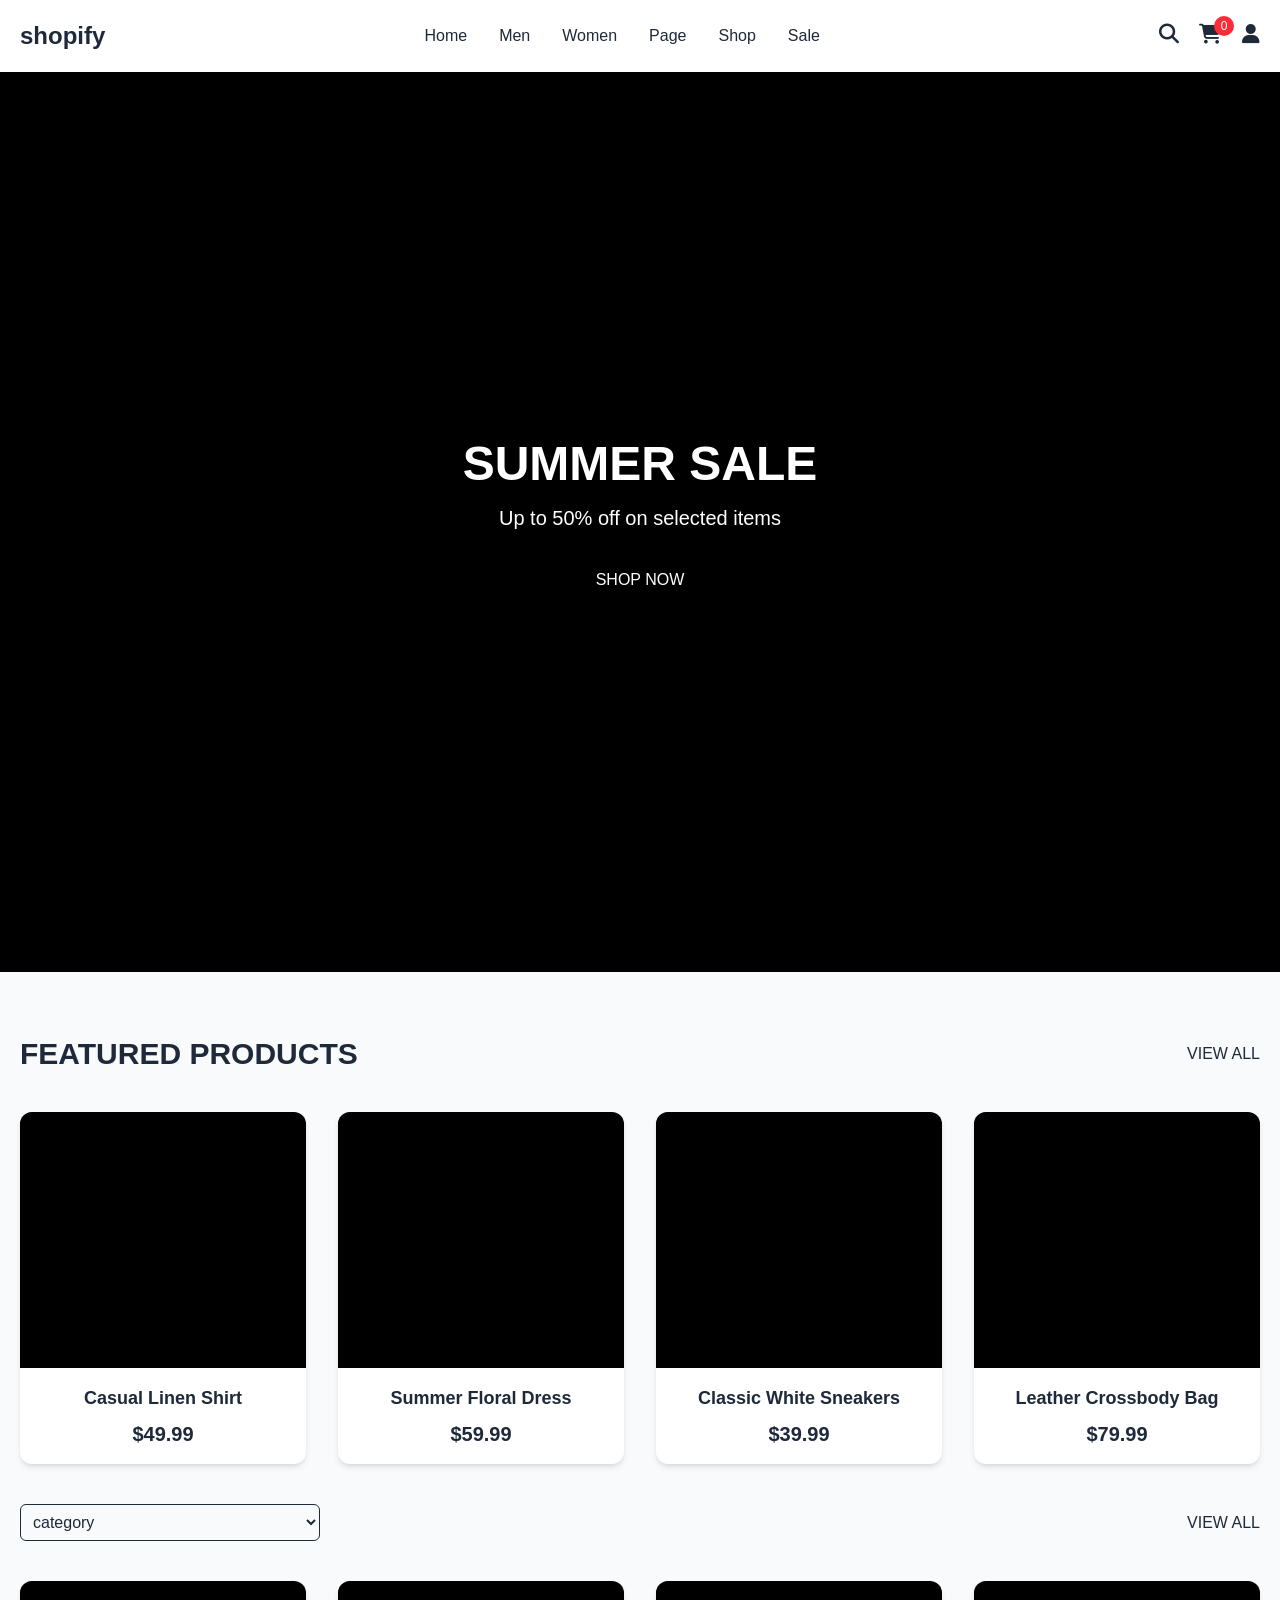
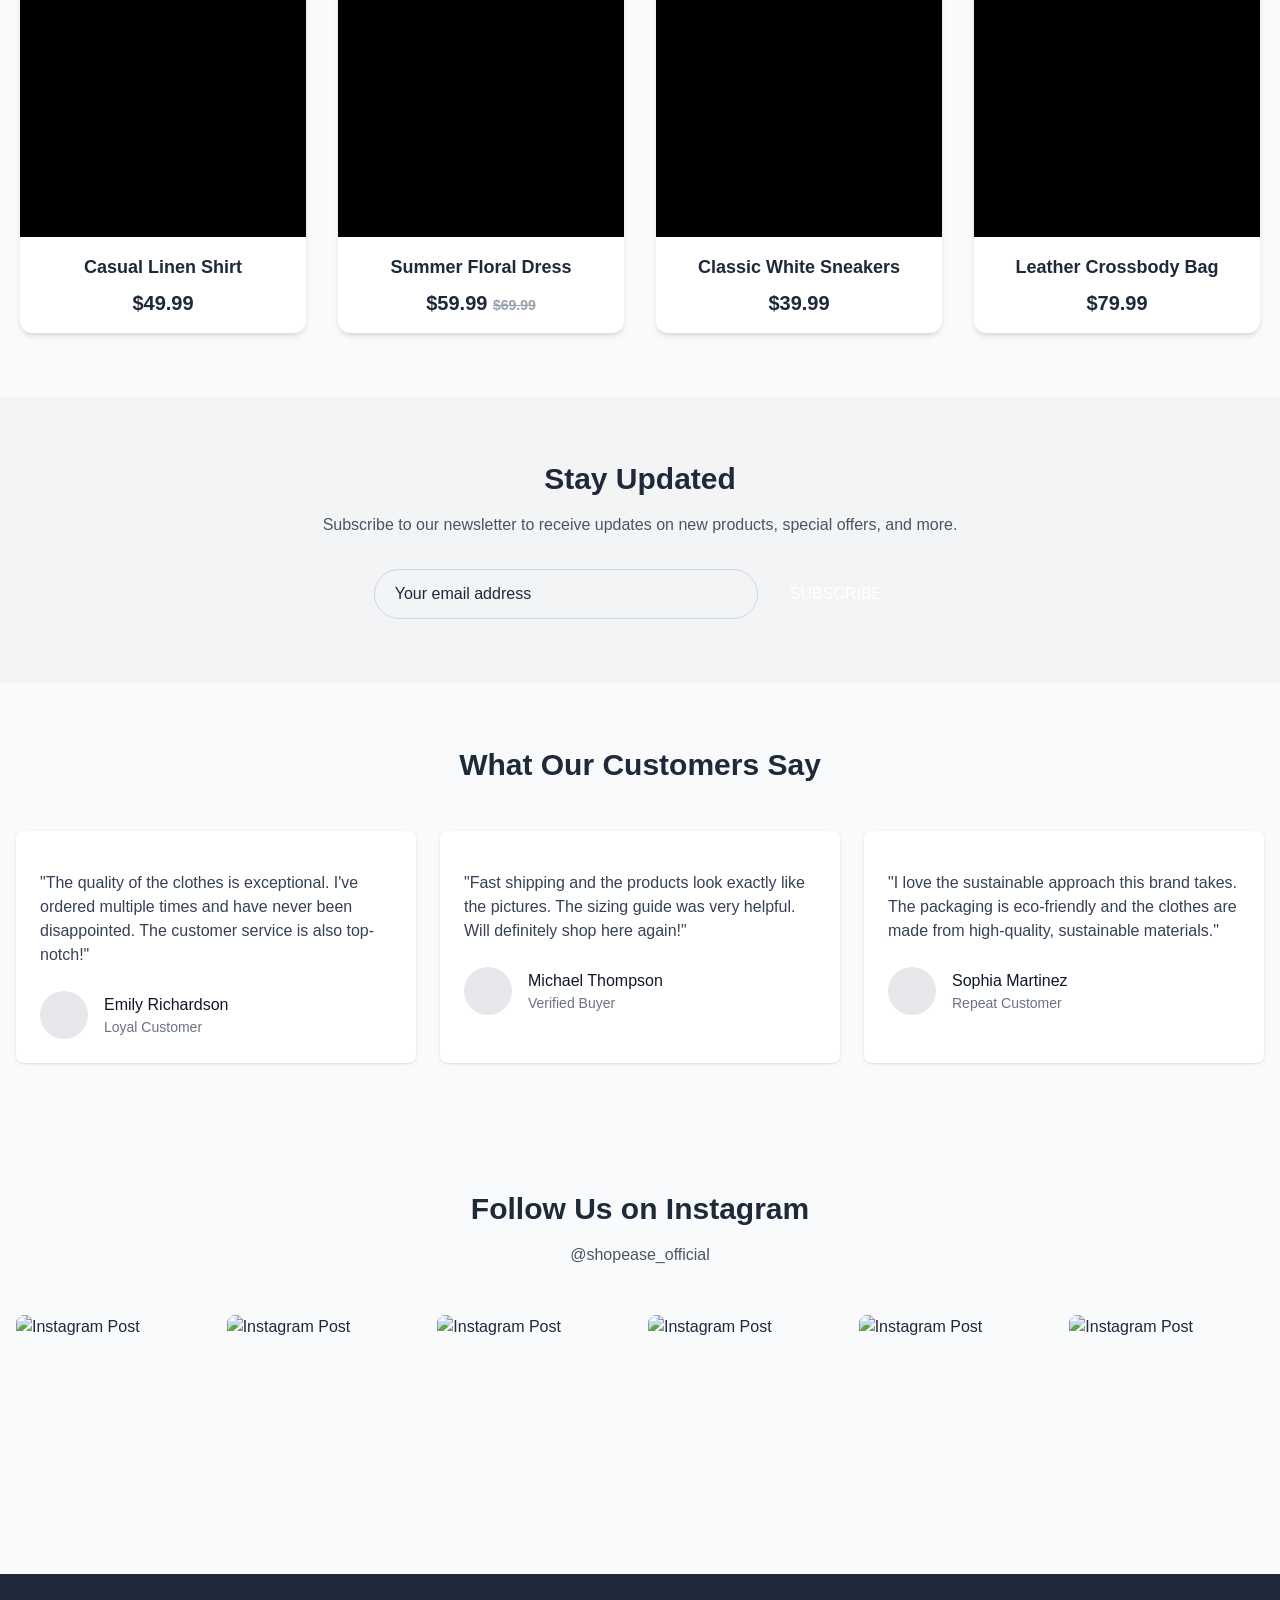
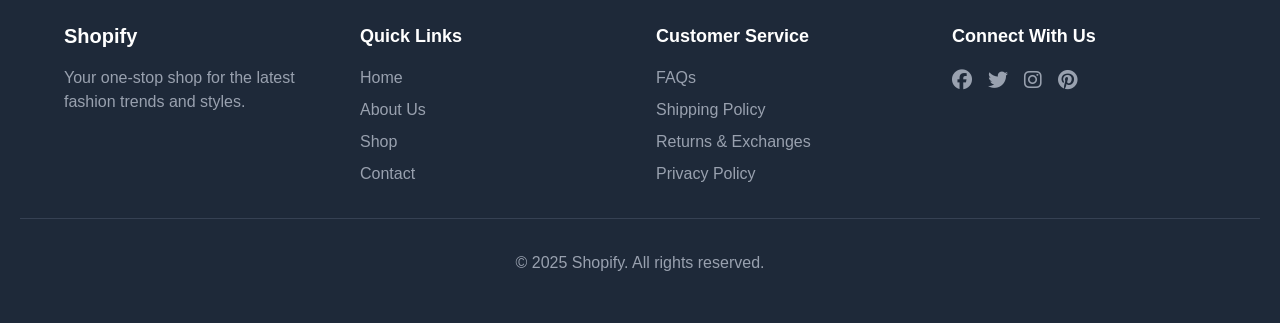
==== commit 90c8aa75: "comment cart.js" ====
--- a/index.html
+++ b/index.html
@@ -251,7 +251,7 @@
         <div class="section-header flex justify-between items-center my-10 animate-fadeInUp"
             style="animation-delay: 0.5s;">
             <select id="category" class="w-[300px] border rounded-md p-2">
-                <option value="">category</option>
+                <option >category</option>
                 <option value="beauty">Beauty</option>
                 <option value="fragrances">fragrances</option>
                 <option value="furniture">furniture</option>
